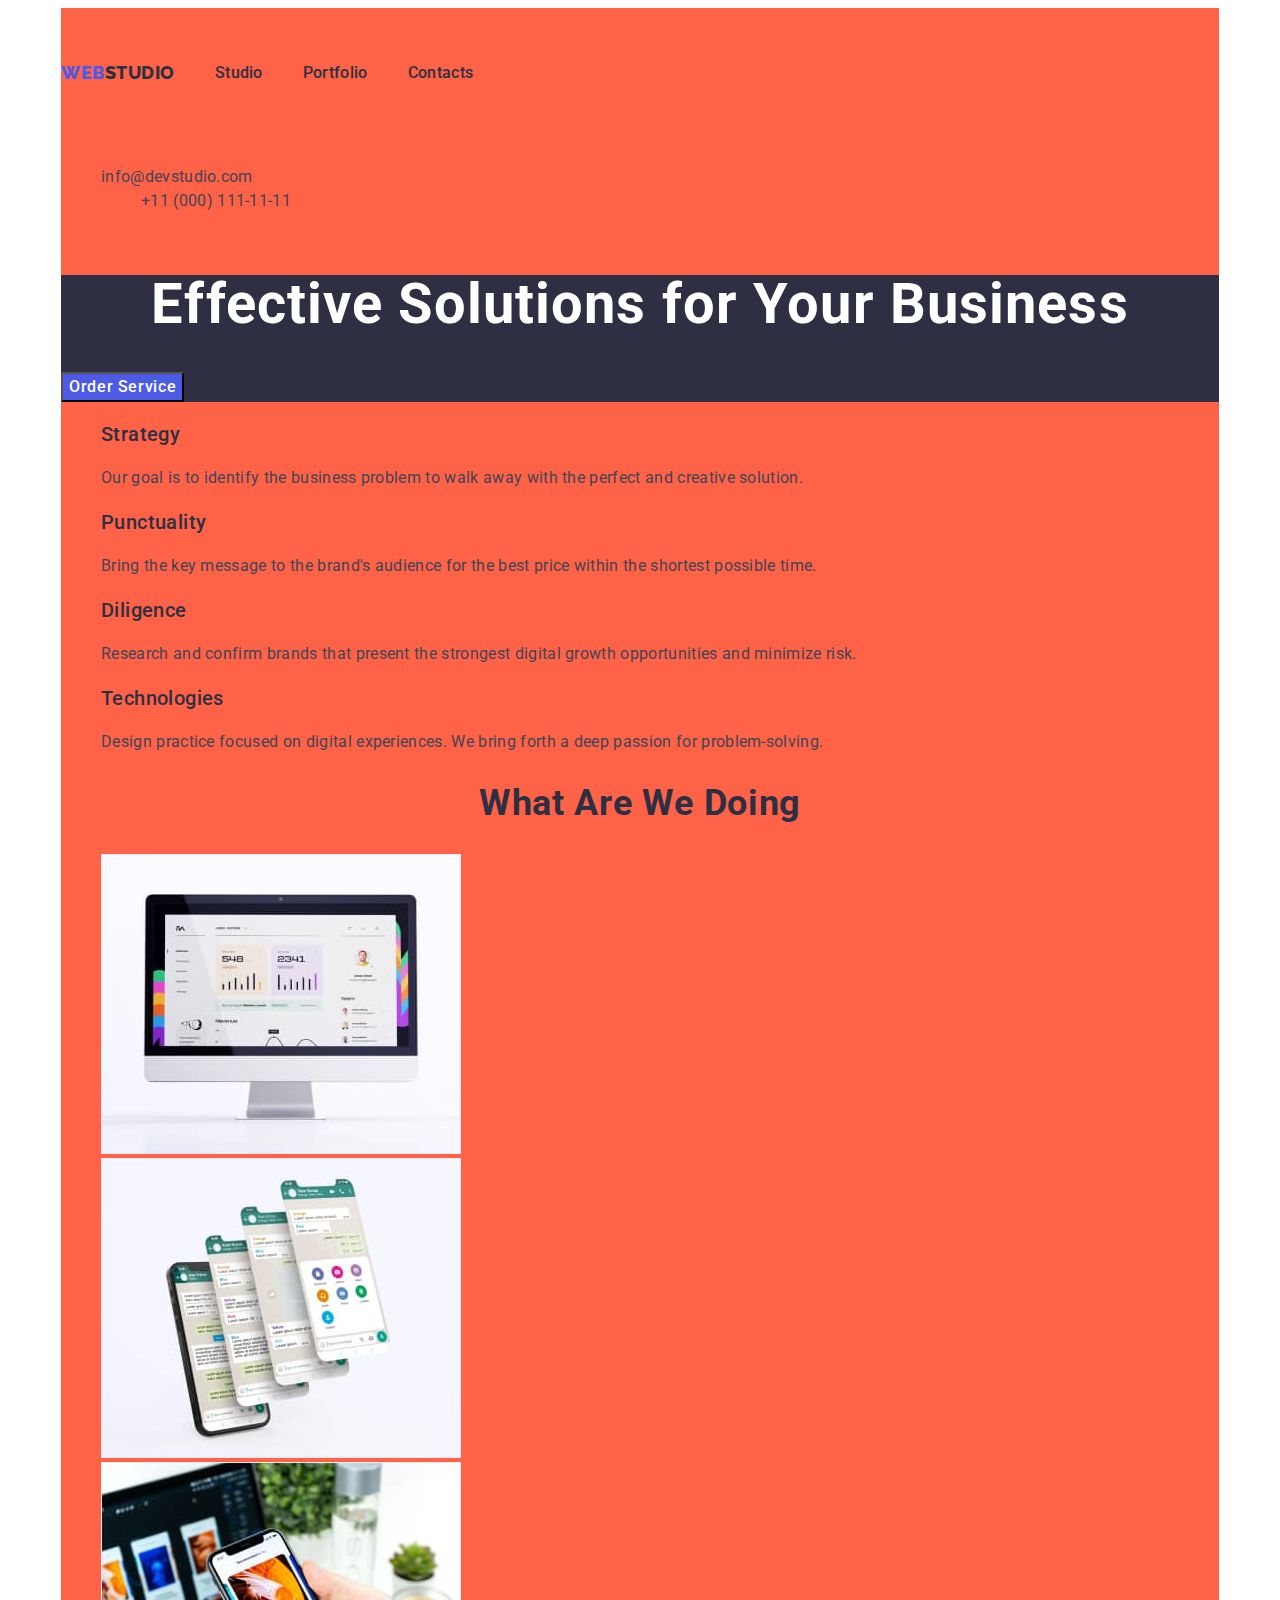
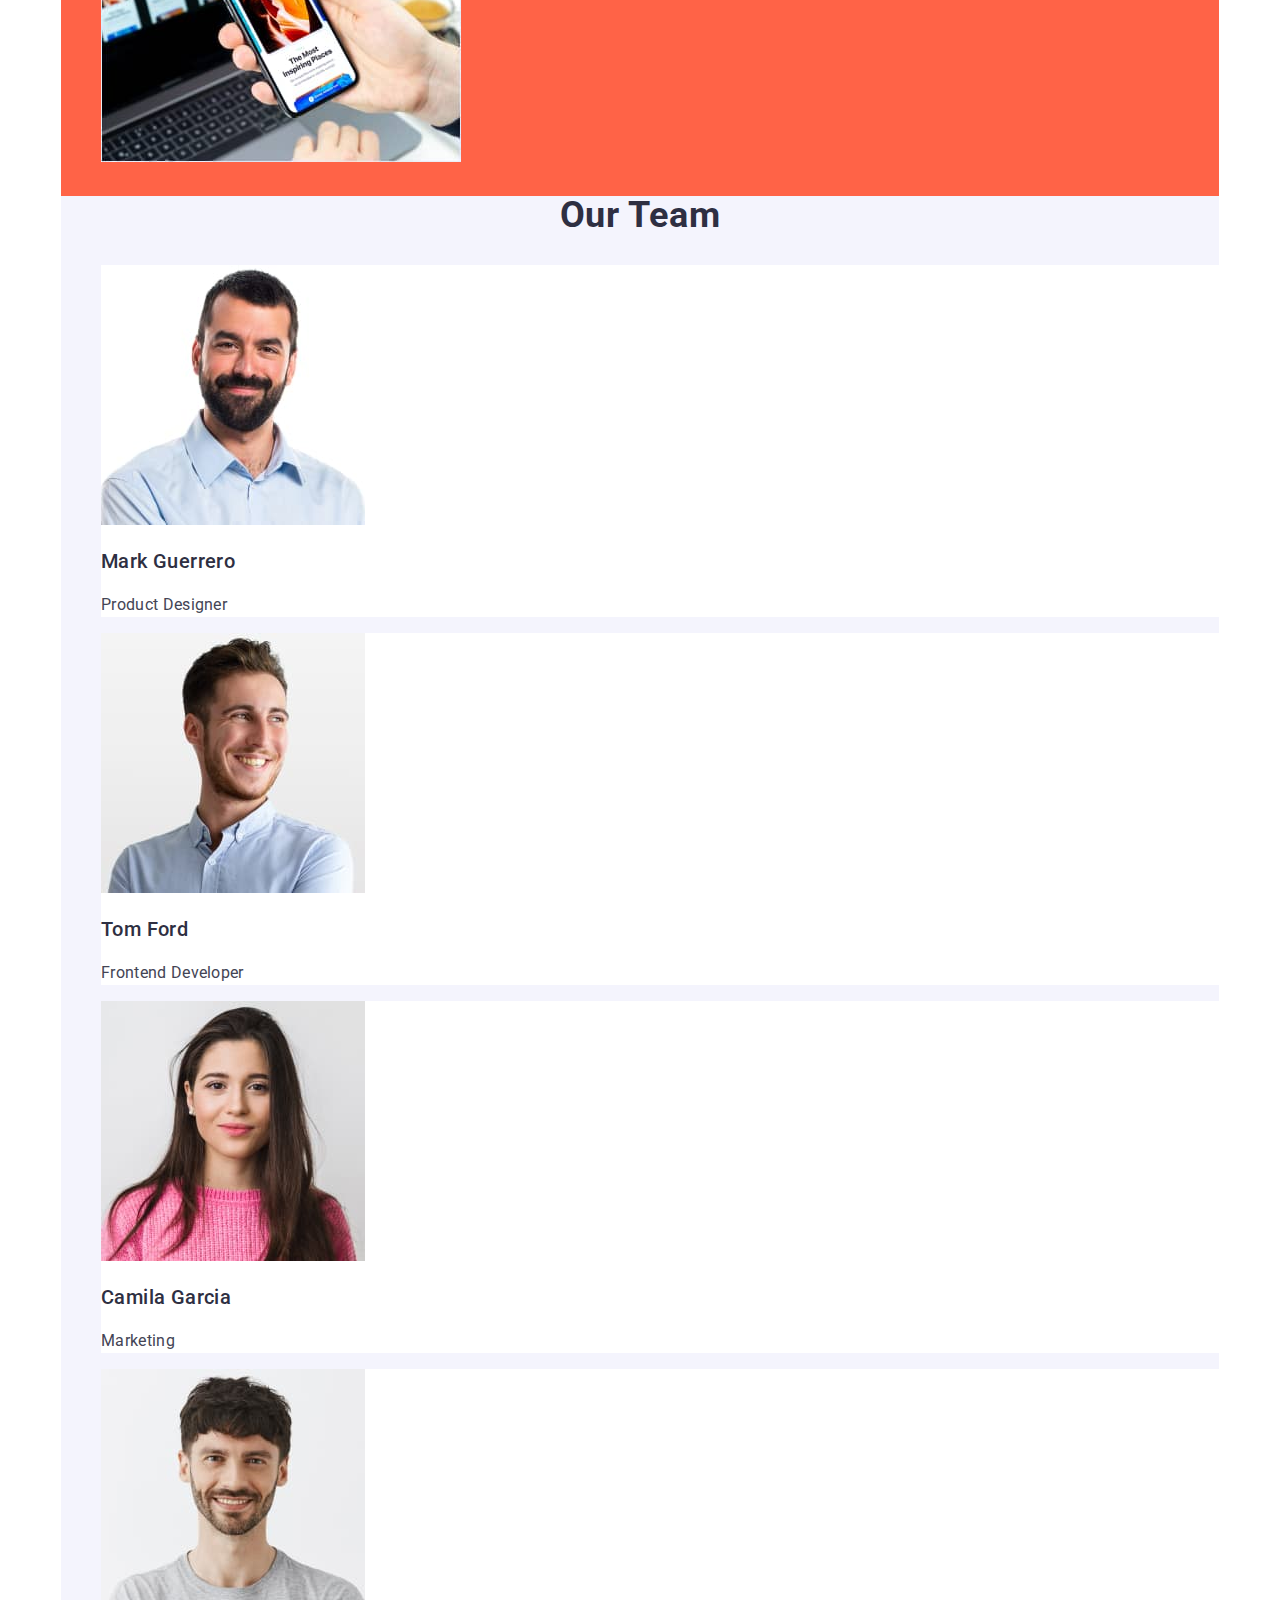
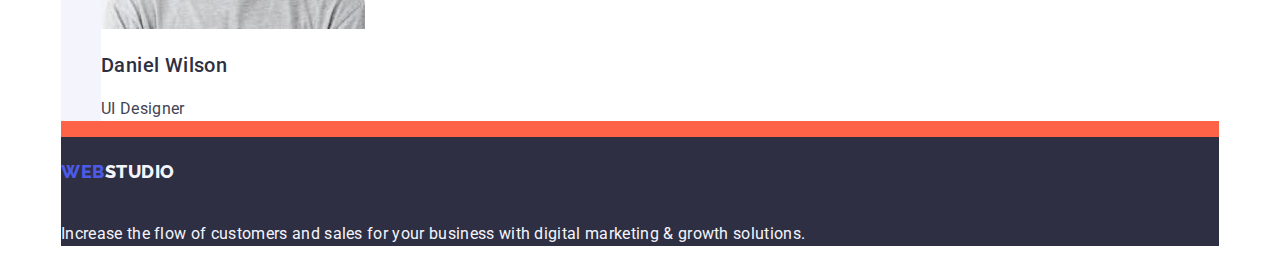
==== index.html @ c2aa4e94 "up" ====
<!DOCTYPE html>
<html lang="en">
  <head>
    <meta charset="UTF-8" />
    <meta http-equiv="X-UA-Compatible" content="IE=edge" />
    <meta name="viewport" content="width=device-width, initial-scale=1.0" />
    <link rel="preconnect" href="https://fonts.googleapis.com" />
    <link rel="preconnect" href="https://fonts.gstatic.com" crossorigin />
    <link
      href="https://fonts.googleapis.com/css2?family=Roboto:wght@400;500;700&family=Raleway:wght@800&display=swap"
      rel="stylesheet"
    />
    <link
      rel="stylesheet"
      href="node_modules/modern-normalize/modern-normalize.css"
    />
    <link rel="stylesheet" href="./css/styles.css" />
    <title>Effective Solutions for Your Business</title>
  </head>

  <body>
    <div class="container">
      <header class="header">
        <nav class="main-navi">
          <a class="link logo" href="./index.html"
            >Web<span class="logo-style">Studio</span>
          </a>
          <ul class="site-navi list">
            <li class="item">
              <a class="navi-list link" href="./index.html">Studio</a>
            </li>
            <li class="item">
              <a class="navi-list link" href="./portfolio.html">Portfolio</a>
            </li>
            <li class="item">
              <a class="navi-list link" href="">Contacts</a>
            </li>
          </ul>
        </nav>
        <address class="contacts">
          <ul class="contacts-items list">
            <li class="item">
              <a class="contacts-search link" href="mailto:info@devstudio.com"
                >info@devstudio.com</a
              >
            </li>
            <li class="item">
              <a class="contacts-search link" href="tel:+110001111111"
                >+11 (000) 111-11-11</a
              >
            </li>
          </ul>
        </address>
      </header>
      <main>
        <section class="section-main dark-theme">
          <h1 class="main-title">Effective Solutions for Your Business</h1>
          <button class="button" type="button">Order Service</button>
        </section>
        <section class="subtitle">
          <h2 class="middle-subtitle" hidden>Features</h2>
          <ul class="list">
            <li>
              <h3 class="subtitle-features">Strategy</h3>
              <p class="description">
                Our goal is to identify the business problem to walk away with
                the perfect and creative solution.
              </p>
            </li>
            <li>
              <h3 class="subtitle-features">Punctuality</h3>
              <p class="description">
                Bring the key message to the brand's audience for the best price
                within the shortest possible time.
              </p>
            </li>
            <li>
              <h3 class="subtitle-features">Diligence</h3>
              <p class="description">
                Research and confirm brands that present the strongest digital
                growth opportunities and minimize risk.
              </p>
            </li>
            <li>
              <h3 class="subtitle-features">Technologies</h3>
              <p class="description">
                Design practice focused on digital experiences. We bring forth a
                deep passion for problem-solving.
              </p>
            </li>
          </ul>
        </section>
        <section class="image">
          <h2 class="image-title">What are we doing</h2>
          <ul class="list">
            <li>
              <img
                src="./images/hero/img1.jpg"
                alt="website"
                width="360"
                height="300"
              />
            </li>
            <li>
              <img
                src="./images/hero/img2.jpg"
                alt="website"
                width="360"
                height="300"
              />
            </li>
            <li>
              <img
                src="./images/hero/img3.jpg"
                alt="website"
                width="360"
                height="300"
              />
            </li>
          </ul>
        </section>
        <section class="team-section">
          <h2 class="team-title">Our Team</h2>
          <ul class="list">
            <li class="team-list">
              <img
                src="./images/team/teamcard1.jpg"
                alt="employee photo"
                width="264"
                height="260"
              />
              <h3 class="employee-name">Mark Guerrero</h3>
              <p class="employee-position">Product Designer</p>
            </li>
            <li class="team-list">
              <img
                src="./images/team/teamcard2.jpg"
                alt="employee photo"
                width="264"
                height="260"
              />
              <h3 class="employee-name">Tom Ford</h3>
              <p class="employee-position">Frontend Developer</p>
            </li>
            <li class="team-list">
              <img
                src="./images/team/teamcard3.jpg"
                alt="employee photo"
                width="264"
                height="260"
              />
              <h3 class="employee-name">Camila Garcia</h3>
              <p class="employee-position">Marketing</p>
            </li>
            <li class="team-list">
              <img
                src="./images/team/teamcard4.jpg"
                alt="employee photo"
                width="264"
                height="260"
              />
              <h3 class="employee-name">Daniel Wilson</h3>
              <p class="employee-position">UI Designer</p>
            </li>
          </ul>
        </section>
      </main>
      <footer class="footer dark-theme">
        <a class="link logo" href="./index.html"
          >Web<span class="style-logo">Studio</span>
        </a>
        <p class="conclusion">
          Increase the flow of customers and sales for your business with
          digital marketing & growth solutions.
        </p>
      </footer>
    </div>
  </body>
</html>
---- css/styles.css ----
:root {
  --primary-font: 'Roboto', sans-serif;
  --secondary-font: 'Raleway', sans-serif;
  --primary-background-color: #ffffff;
  --secondary-background-color: #4d5ae5;
  --primary-text-color: #434455;
  --secondary-text-color: #2e2f42;
  --primary-button-color: #4d5ae5;
  --primary-button-background-color: #f4f4fd;
}

body {
  font-family: var(--primary-font);
  background-color: var(--primary-background-color);
  color: var(--primary-text-color);
}

.list {
  list-style: none;
}

.link {
  text-decoration: none;
}

.container {
  width: 1158px;
  margin-left: auto;
  margin-right: auto;
  padding-top: 13px;
  padding-bottom: 0;
  background-color: tomato;
}

.main-navi {
  display: flex;
  align-items: center;
}

.logo {
  display: block;
  padding-top: 24px;
  padding-bottom: 24px;
  font-family: var(--secondary-font);
  color: #4d5ae5;
  font-weight: 800;
  font-size: 18px;
  line-height: 1.17;
  letter-spacing: 0.03em;
  text-transform: uppercase;
}

.logo-style {
  color: #2e2f42;
}

.site-navi {
  display: flex;
}

.site-navi .item + .item {
  margin-left: 40px;
  background-color: tomato;
}

.navi-list {
  display: block;
  padding-top: 24px;
  padding-bottom: 24px;
  color: var(--secondary-text-color);
  font-weight: 500;
  font-size: 16px;
  line-height: 1.5;
  letter-spacing: 0.02em;
}

.navi-list .link:hover,
.navi-list .link:focus {
  color: #404bbf;
}

.contacts {
  font-style: normal;
}

.contacts-items {
  display: block;
  padding-top: 24px;
  padding-bottom: 24px;
}

.contacts-items .item + .item {
  margin-left: 40px;
  background-color: tomato;
}

.contacts-search .link {
  font-weight: 400;
  font-size: 16px;
  line-height: 1.5;
  letter-spacing: 0.02em;
  color: #434455;
}

.contacts-search:hover,
.contacts-search:focus {
  color: #404bbf;
}

.section-main {
  background: #2e2f42;
}

.dark-theme {
  color: #ffffff;
}

.main-title {
  text-align: center;
  font-size: 56px;
  line-height: 1.07;
  letter-spacing: 0.02em;
}

.main-title:hover,
.main-title:focus {
  background-color: #404bbf;
  cursor: pointer;
}

.button {
  font-family: var(--primary-font);
  font-weight: 500;
  font-size: 16px;
  line-height: 1.5;
  letter-spacing: 0.04em;
  color: #ffffff;
  background-color: #4d5ae5;
  cursor: pointer;
}

.button:hover,
.button:focus {
  background-color: #404bbf;
}

.subtitle-features {
  font-weight: 500;
  font-size: 20px;
  line-height: 1.2;
  letter-spacing: 0.02em;
  color: #2e2f42;
}

.description {
  font-size: 16px;
  line-height: 1.5;
  letter-spacing: 0.02em;
  color: #434455;
}

.image-title {
  font-size: 36px;
  line-height: 1.11;
  text-align: center;
  letter-spacing: 0.02em;
  text-transform: capitalize;
  color: var(--secondary-text-color);
}

.team-section {
  background-color: #f4f4fd;
}

.team-title {
  font-size: 36px;
  line-height: 1.11;
  text-align: center;
  letter-spacing: 0.02em;
  text-transform: capitalize;
  color: var(--secondary-text-color);
}

.team-list {
  background-color: #ffffff;
}

.employee-name {
  font-weight: 500;
  font-size: 20px;
  line-height: 1.2;
  letter-spacing: 0.02em;
  color: var(--secondary-text-color);
}

.employee-position {
  font-weight: 400;
  font-size: 16px;
  line-height: 1.5;
  letter-spacing: 0.02em;
  color: var(--primary-text-color);
}

.footer {
  background: #2e2f42;
}

.logo {
  font-family: var(--secondary-font);
  color: #4d5ae5;
  font-weight: 800;
  font-size: 18px;
  line-height: 1.17;
  letter-spacing: 0.03em;
  text-transform: uppercase;
}

.style-logo {
  color: #f4f4fd;
}

.conclusion {
  font-size: 16px;
  line-height: 1.5;
  letter-spacing: 0.02em;
  color: #f4f4fd;
}

:root {
  --primary-font: 'Roboto', sans-serif;
  --secondary-font: 'Raleway', sans-serif;
  --primary-background-color: #ffffff;
  --secondary-background-color: #4d5ae5;
  --primary-text-color: #434455;
  --secondary-text-color: #2e2f42;
  --primary-button-color: #4d5ae5;
  --primary-button-background-color: #f4f4fd;
}

body {
  font-family: var(--primary-font);
  background-color: var(--primary-background-color);
  color: var(--primary-text-color);
}

.list {
  list-style: none;
}

.link {
  text-decoration: none;
}

.logo {
  font-family: var(--secondary-font);
  color: #4d5ae5;
  font-weight: 800;
  font-size: 18px;
  line-height: 1.17;
  letter-spacing: 0.03em;
  text-transform: uppercase;
}

.logo-style {
  color: #2e2f42;
}

.navi-list {
  color: var(--secondary-text-color);
  font-weight: 500;
  font-size: 16px;
  line-height: 1.5;
  letter-spacing: 0.02em;
}

.navi-list:hover,
.navi-list:focus {
  color: #404bbf;
}

.contacts {
  font-style: normal;
}

.contacts-search {
  font-weight: 400;
  font-size: 16px;
  line-height: 1.5;
  letter-spacing: 0.02em;
  color: #434455;
}

.contacts-search:hover,
.contacts-search:focus {
  color: #404bbf;
}

.button-item {
  font-family: var(--primary-font);
  font-weight: 500;
  font-size: 16px;
  line-height: 1.5;
  letter-spacing: 0.04em;
  color: #4d5ae5;
  background-color: #f4f4fd;
  cursor: pointer;
}

.button-item:hover,
.button-item:focus {
  color: #ffffff;
  background-color: #404bbf;
}

.features-title {
  font-weight: 500;
  font-size: 20px;
  line-height: 1.2;
  letter-spacing: 0.02em;
  color: var(--secondary-text-color);
}

.features-subtitle {
  font-size: 16px;
  line-height: 1.5;
  letter-spacing: 0.02em;
  color: var(--primary-text-color);
}

.footer {
  background: #2e2f42;
}

.logo {
  font-family: var(--secondary-font);
  color: #4d5ae5;
  font-weight: 800;
  font-size: 18px;
  line-height: 1.17;
  letter-spacing: 0.03em;
  text-transform: uppercase;
}

.style-logo {
  color: #f4f4fd;
}

.conclusion {
  font-size: 16px;
  line-height: 1.5;
  letter-spacing: 0.02em;
  color: #f4f4fd;
}
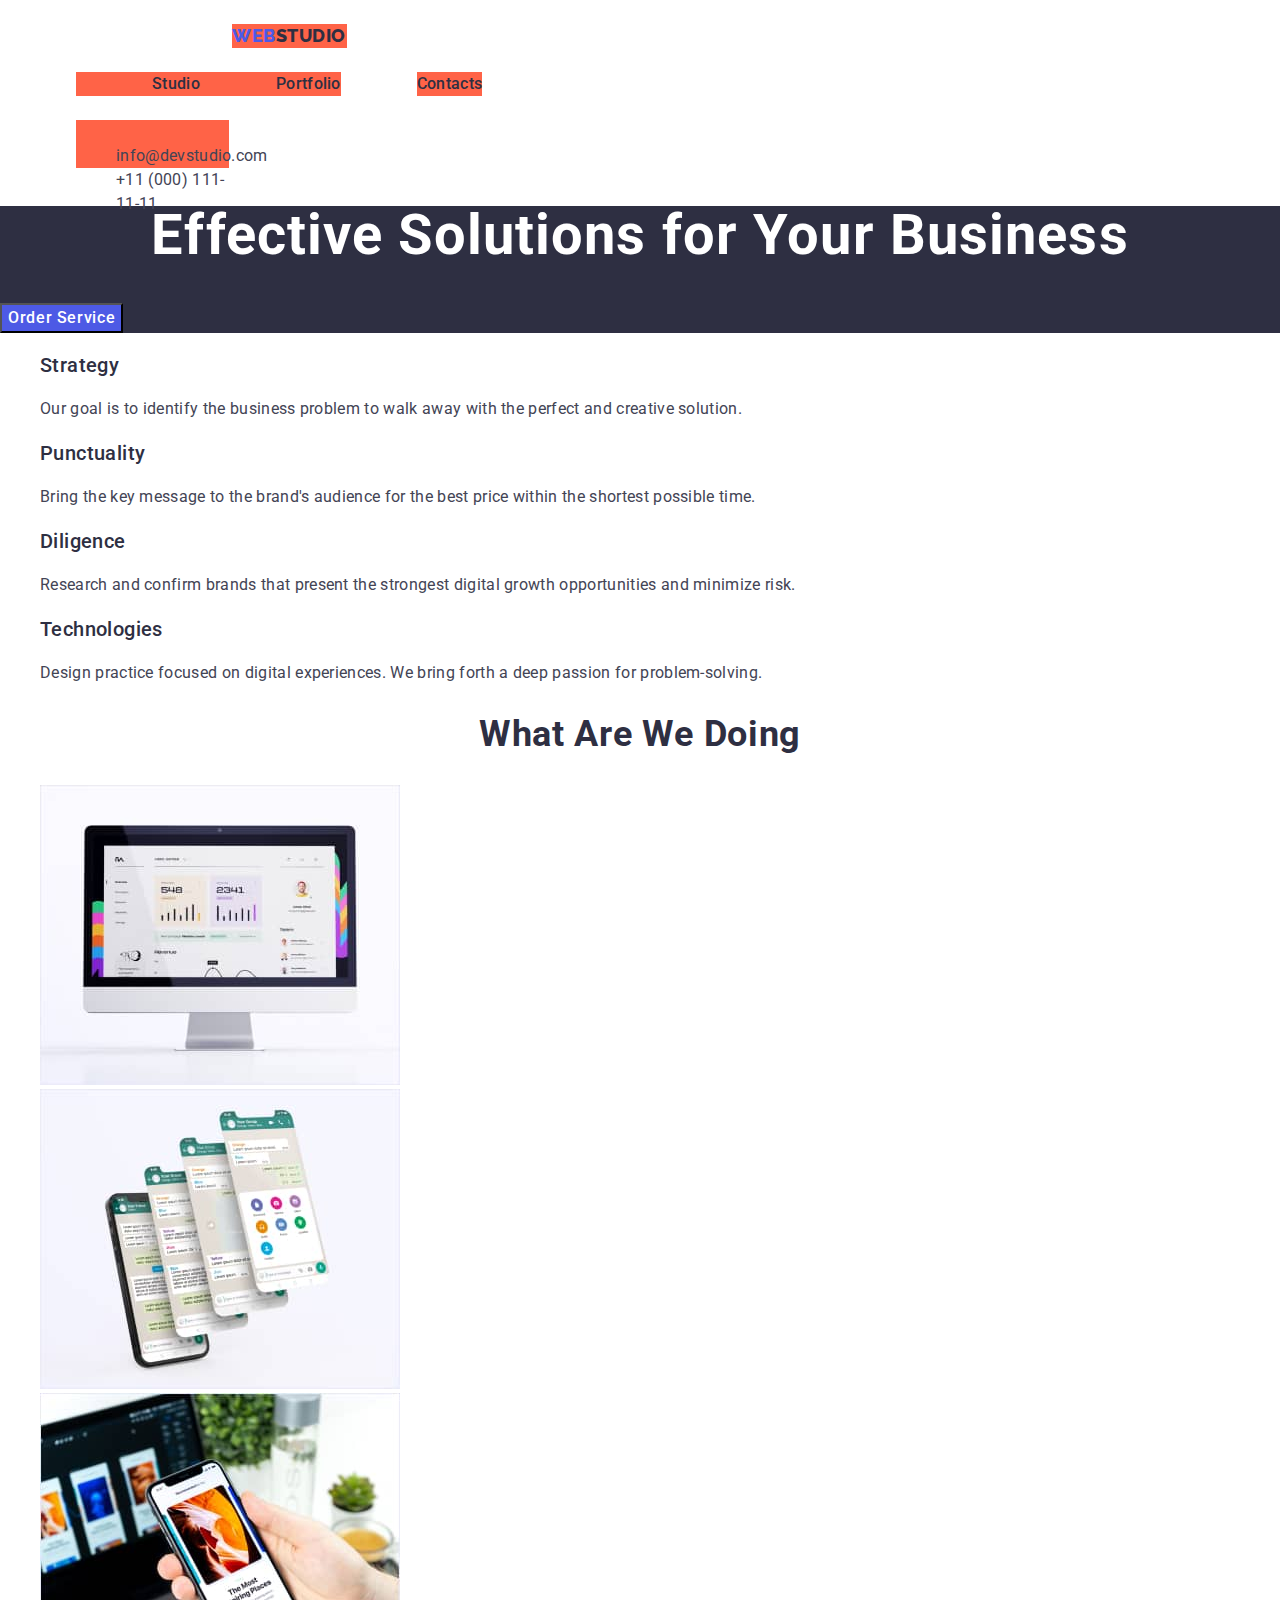
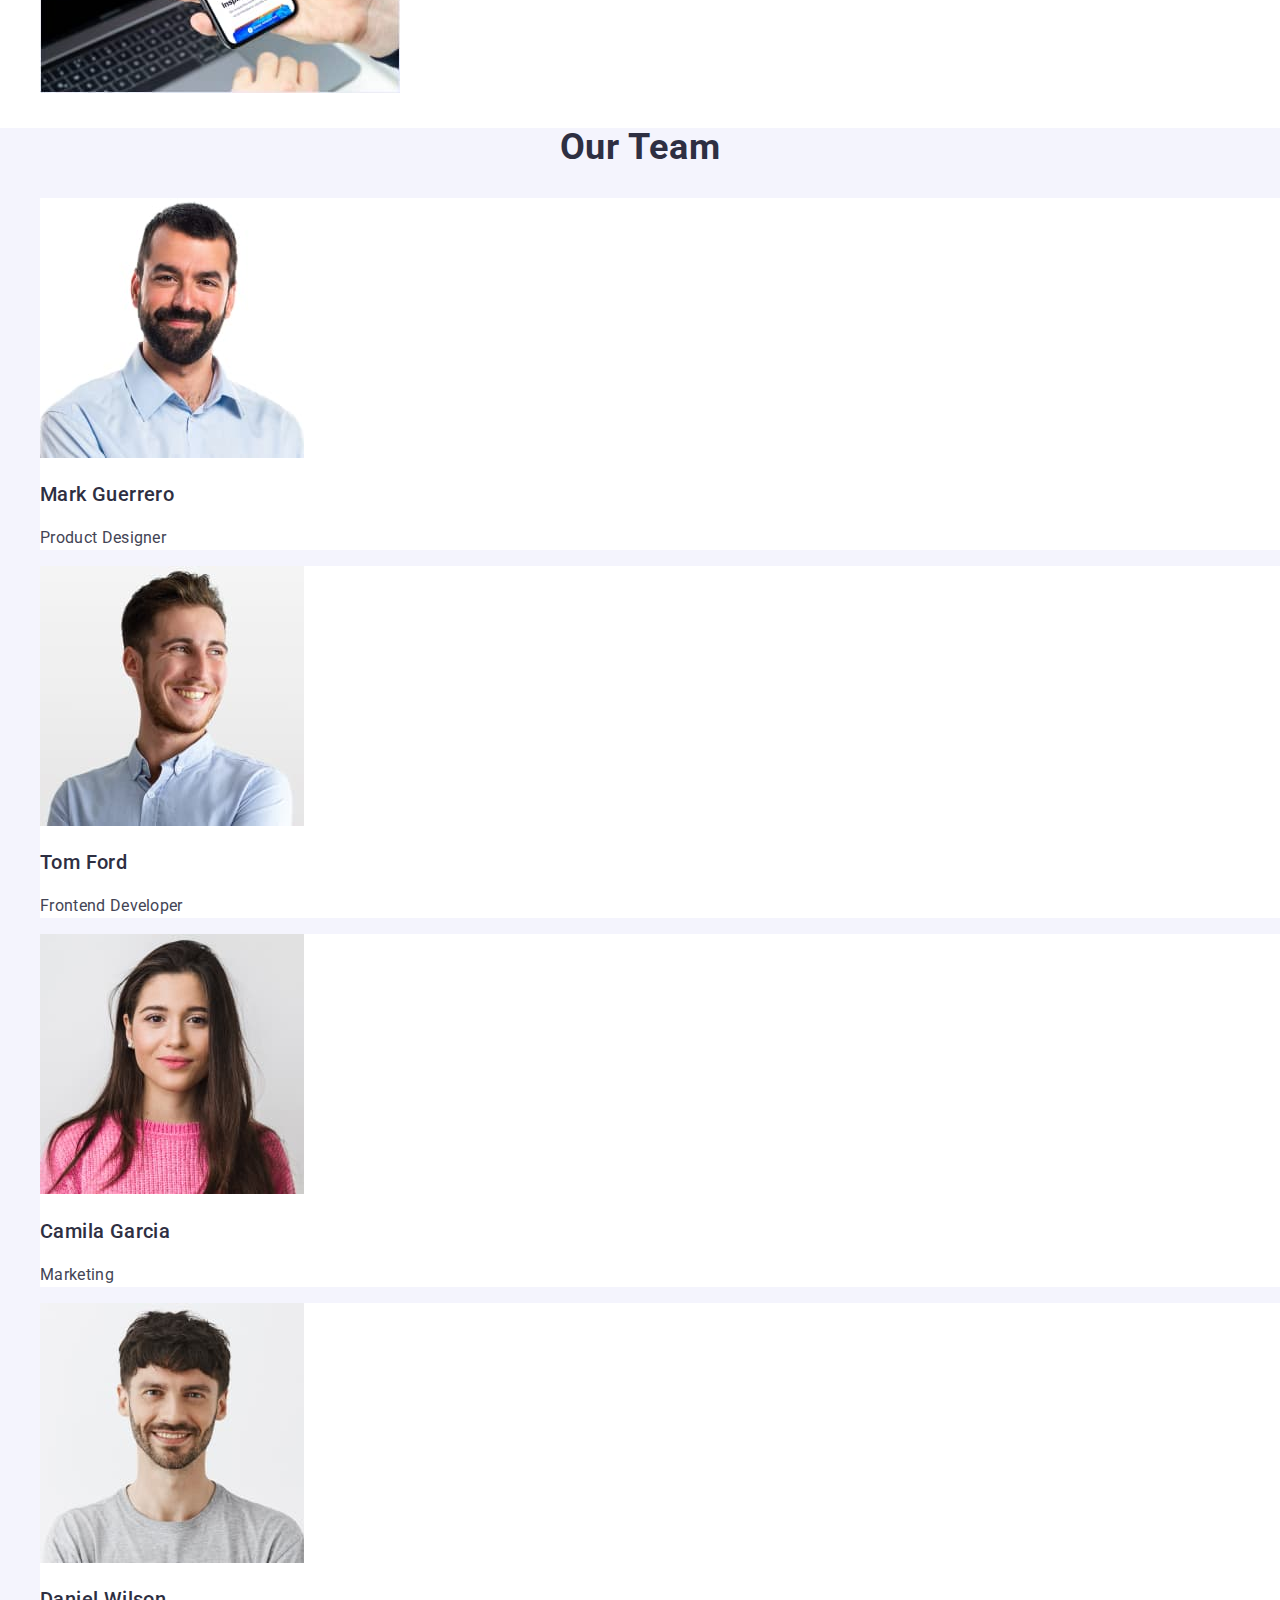
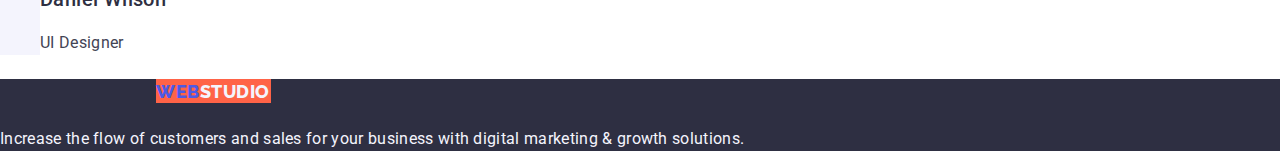
==== commit 57125732: "up" ====
--- a/index.html
+++ b/index.html
@@ -12,34 +12,36 @@
     />
     <link
       rel="stylesheet"
-      href="node_modules/modern-normalize/modern-normalize.css"
+      href="https://cdn.jsdelivr.net/npm/modern-normalize@1.1.0/modern-normalize.min.css"
     />
     <link rel="stylesheet" href="./css/styles.css" />
     <title>Effective Solutions for Your Business</title>
   </head>
 
   <body>
-    <div class="container">
-      <header class="header">
-        <nav class="main-navi">
+    <header class="header">
+      <div class="container header-container">
+        <nav class="navi navi-container">
           <a class="link logo" href="./index.html"
             >Web<span class="logo-style">Studio</span>
           </a>
-          <ul class="site-navi list">
-            <li class="item">
-              <a class="navi-list link" href="./index.html">Studio</a>
+          <ul class="list list-container">
+            <li class="list-item">
+              <a class="navi-list-item link" href="./index.html">Studio</a>
             </li>
-            <li class="item">
-              <a class="navi-list link" href="./portfolio.html">Portfolio</a>
+            <li class="list-item">
+              <a class="navi-list-item link" href="./portfolio.html"
+                >Portfolio</a
+              >
             </li>
-            <li class="item">
-              <a class="navi-list link" href="">Contacts</a>
+            <li class="list-item">
+              <a class="navi-list-item link" href="">Contacts</a>
             </li>
           </ul>
         </nav>
-        <address class="contacts">
+        <address class="contacts contacts-container">
           <ul class="contacts-items list">
-            <li class="item">
+            <li class="list-item">
               <a class="contacts-search link" href="mailto:info@devstudio.com"
                 >info@devstudio.com</a
               >
@@ -51,129 +53,130 @@
             </li>
           </ul>
         </address>
-      </header>
-      <main>
-        <section class="section-main dark-theme">
-          <h1 class="main-title">Effective Solutions for Your Business</h1>
-          <button class="button" type="button">Order Service</button>
-        </section>
-        <section class="subtitle">
-          <h2 class="middle-subtitle" hidden>Features</h2>
-          <ul class="list">
-            <li>
-              <h3 class="subtitle-features">Strategy</h3>
-              <p class="description">
-                Our goal is to identify the business problem to walk away with
-                the perfect and creative solution.
-              </p>
-            </li>
-            <li>
-              <h3 class="subtitle-features">Punctuality</h3>
-              <p class="description">
-                Bring the key message to the brand's audience for the best price
-                within the shortest possible time.
-              </p>
-            </li>
-            <li>
-              <h3 class="subtitle-features">Diligence</h3>
-              <p class="description">
-                Research and confirm brands that present the strongest digital
-                growth opportunities and minimize risk.
-              </p>
-            </li>
-            <li>
-              <h3 class="subtitle-features">Technologies</h3>
-              <p class="description">
-                Design practice focused on digital experiences. We bring forth a
-                deep passion for problem-solving.
-              </p>
-            </li>
-          </ul>
-        </section>
-        <section class="image">
-          <h2 class="image-title">What are we doing</h2>
-          <ul class="list">
-            <li>
-              <img
-                src="./images/hero/img1.jpg"
-                alt="website"
-                width="360"
-                height="300"
-              />
-            </li>
-            <li>
-              <img
-                src="./images/hero/img2.jpg"
-                alt="website"
-                width="360"
-                height="300"
-              />
-            </li>
-            <li>
-              <img
-                src="./images/hero/img3.jpg"
-                alt="website"
-                width="360"
-                height="300"
-              />
-            </li>
-          </ul>
-        </section>
-        <section class="team-section">
-          <h2 class="team-title">Our Team</h2>
-          <ul class="list">
-            <li class="team-list">
-              <img
-                src="./images/team/teamcard1.jpg"
-                alt="employee photo"
-                width="264"
-                height="260"
-              />
-              <h3 class="employee-name">Mark Guerrero</h3>
-              <p class="employee-position">Product Designer</p>
-            </li>
-            <li class="team-list">
-              <img
-                src="./images/team/teamcard2.jpg"
-                alt="employee photo"
-                width="264"
-                height="260"
-              />
-              <h3 class="employee-name">Tom Ford</h3>
-              <p class="employee-position">Frontend Developer</p>
-            </li>
-            <li class="team-list">
-              <img
-                src="./images/team/teamcard3.jpg"
-                alt="employee photo"
-                width="264"
-                height="260"
-              />
-              <h3 class="employee-name">Camila Garcia</h3>
-              <p class="employee-position">Marketing</p>
-            </li>
-            <li class="team-list">
-              <img
-                src="./images/team/teamcard4.jpg"
-                alt="employee photo"
-                width="264"
-                height="260"
-              />
-              <h3 class="employee-name">Daniel Wilson</h3>
-              <p class="employee-position">UI Designer</p>
-            </li>
-          </ul>
-        </section>
-      </main>
-      <footer class="footer dark-theme">
-        <a class="link logo" href="./index.html"
-          >Web<span class="style-logo">Studio</span>
-        </a>
-        <p class="conclusion">
-          Increase the flow of customers and sales for your business with
-          digital marketing & growth solutions.
-        </p>
-      </footer>
-    </div>
+      </div>
+    </header>
+
+    <main>
+      <section class="section-main dark-theme">
+        <h1 class="main-title">Effective Solutions for Your Business</h1>
+        <button class="button" type="button">Order Service</button>
+      </section>
+      <section class="subtitle">
+        <h2 class="middle-subtitle" hidden>Features</h2>
+        <ul class="list">
+          <li>
+            <h3 class="subtitle-features">Strategy</h3>
+            <p class="description">
+              Our goal is to identify the business problem to walk away with the
+              perfect and creative solution.
+            </p>
+          </li>
+          <li>
+            <h3 class="subtitle-features">Punctuality</h3>
+            <p class="description">
+              Bring the key message to the brand's audience for the best price
+              within the shortest possible time.
+            </p>
+          </li>
+          <li>
+            <h3 class="subtitle-features">Diligence</h3>
+            <p class="description">
+              Research and confirm brands that present the strongest digital
+              growth opportunities and minimize risk.
+            </p>
+          </li>
+          <li>
+            <h3 class="subtitle-features">Technologies</h3>
+            <p class="description">
+              Design practice focused on digital experiences. We bring forth a
+              deep passion for problem-solving.
+            </p>
+          </li>
+        </ul>
+      </section>
+      <section class="image">
+        <h2 class="image-title">What are we doing</h2>
+        <ul class="list">
+          <li>
+            <img
+              src="./images/hero/img1.jpg"
+              alt="website"
+              width="360"
+              height="300"
+            />
+          </li>
+          <li>
+            <img
+              src="./images/hero/img2.jpg"
+              alt="website"
+              width="360"
+              height="300"
+            />
+          </li>
+          <li>
+            <img
+              src="./images/hero/img3.jpg"
+              alt="website"
+              width="360"
+              height="300"
+            />
+          </li>
+        </ul>
+      </section>
+      <section class="team-section">
+        <h2 class="team-title">Our Team</h2>
+        <ul class="list">
+          <li class="team-list">
+            <img
+              src="./images/team/teamcard1.jpg"
+              alt="employee photo"
+              width="264"
+              height="260"
+            />
+            <h3 class="employee-name">Mark Guerrero</h3>
+            <p class="employee-position">Product Designer</p>
+          </li>
+          <li class="team-list">
+            <img
+              src="./images/team/teamcard2.jpg"
+              alt="employee photo"
+              width="264"
+              height="260"
+            />
+            <h3 class="employee-name">Tom Ford</h3>
+            <p class="employee-position">Frontend Developer</p>
+          </li>
+          <li class="team-list">
+            <img
+              src="./images/team/teamcard3.jpg"
+              alt="employee photo"
+              width="264"
+              height="260"
+            />
+            <h3 class="employee-name">Camila Garcia</h3>
+            <p class="employee-position">Marketing</p>
+          </li>
+          <li class="team-list">
+            <img
+              src="./images/team/teamcard4.jpg"
+              alt="employee photo"
+              width="264"
+              height="260"
+            />
+            <h3 class="employee-name">Daniel Wilson</h3>
+            <p class="employee-position">UI Designer</p>
+          </li>
+        </ul>
+      </section>
+    </main>
+    <footer class="footer dark-theme">
+      <a class="link logo" href="./index.html"
+        >Web<span class="style-logo">Studio</span>
+      </a>
+      <p class="conclusion">
+        Increase the flow of customers and sales for your business with digital
+        marketing & growth solutions.
+      </p>
+    </footer>
   </body>
 </html>
--- a/css/styles.css
+++ b/css/styles.css
@@ -23,50 +23,51 @@
   text-decoration: none;
 }
 
-.container {
+.header-container {
   width: 1158px;
-  margin-left: auto;
-  margin-right: auto;
-  padding-top: 13px;
-  padding-bottom: 0;
+  margin: 0 auto;
+  padding: 0 15px;
+}
+
+.logo {
+  display: flex;
+  flex-direction: row;
+  width: 115px;
+  height: 24px;
+  align-items: center;
+  margin-left: 156px;
+  margin-right: 0px;
+  margin-top: 24px;
+  margin-bottom: 24px;
+  padding: 0px;
+  font-family: var(--secondary-font);
+  color: #4d5ae5;
   background-color: tomato;
-}
-
-.main-navi {
-  display: flex;
-  align-items: center;
-}
-
-.logo {
-  display: block;
-  padding-top: 24px;
-  padding-bottom: 24px;
-  font-family: var(--secondary-font);
-  color: #4d5ae5;
-  font-weight: 800;
-  font-size: 18px;
-  line-height: 1.17;
-  letter-spacing: 0.03em;
-  text-transform: uppercase;
 }
 
 .logo-style {
   color: #2e2f42;
 }
 
-.site-navi {
+.list-container {
   display: flex;
-}
-
-.site-navi .item + .item {
-  margin-left: 40px;
+  flex-direction: row;
+  align-items: flex-start;
+  margin-top: 24px;
+  margin-bottom: 24px;
+  margin-left: 0px;
+  padding: 0px;
+  width: 261px;
+  height: 24px;
   background-color: tomato;
 }
 
-.navi-list {
-  display: block;
-  padding-top: 24px;
-  padding-bottom: 24px;
+.list-container .list-item {
+  margin-left: 76px;
+  background-color: tomato;
+}
+
+.navi-list-item {
   color: var(--secondary-text-color);
   font-weight: 500;
   font-size: 16px;
@@ -84,17 +85,20 @@
 }
 
 .contacts-items {
-  display: block;
+  display: ;
+  width: 153px;
+  height: 24px;
   padding-top: 24px;
   padding-bottom: 24px;
+  background-color: tomato;
 }
 
 .contacts-items .item + .item {
   margin-left: 40px;
-  background-color: tomato;
 }
 
 .contacts-search .link {
+  display: inline-block;
   font-weight: 400;
   font-size: 16px;
   line-height: 1.5;
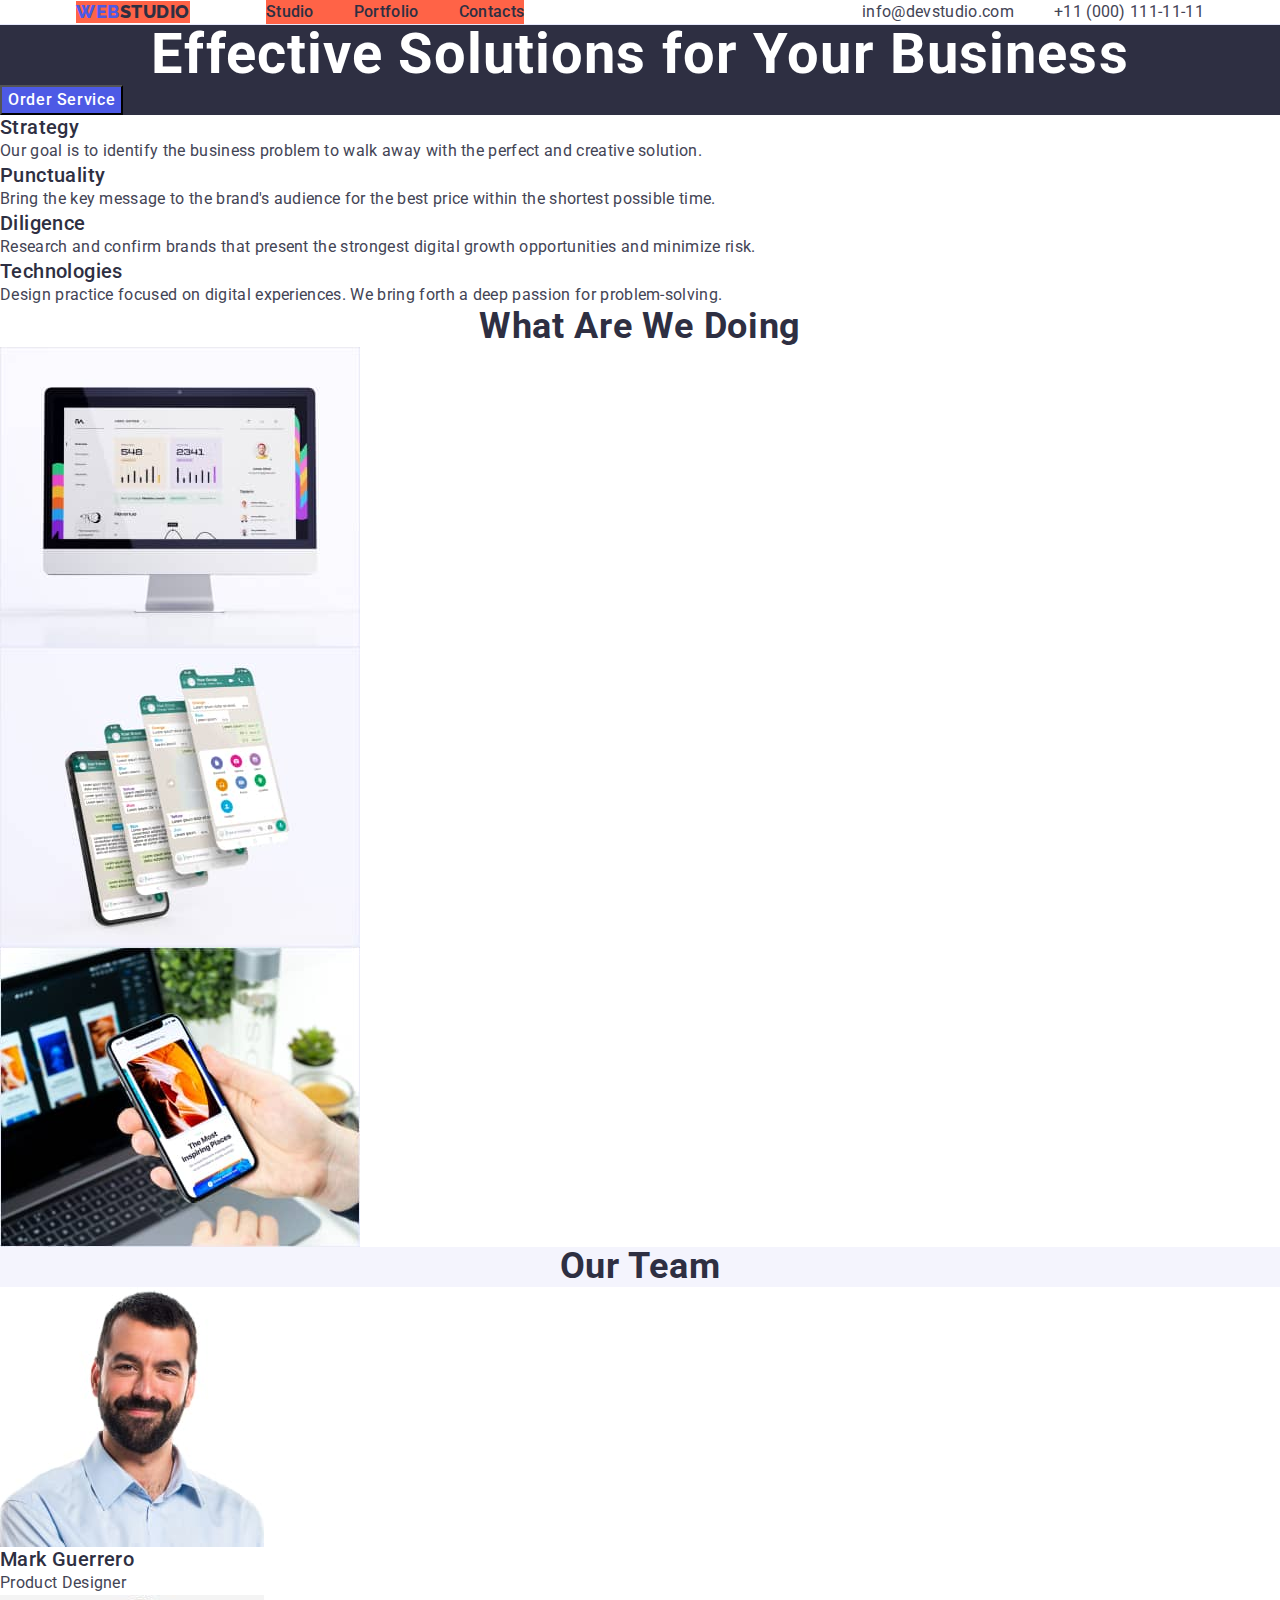
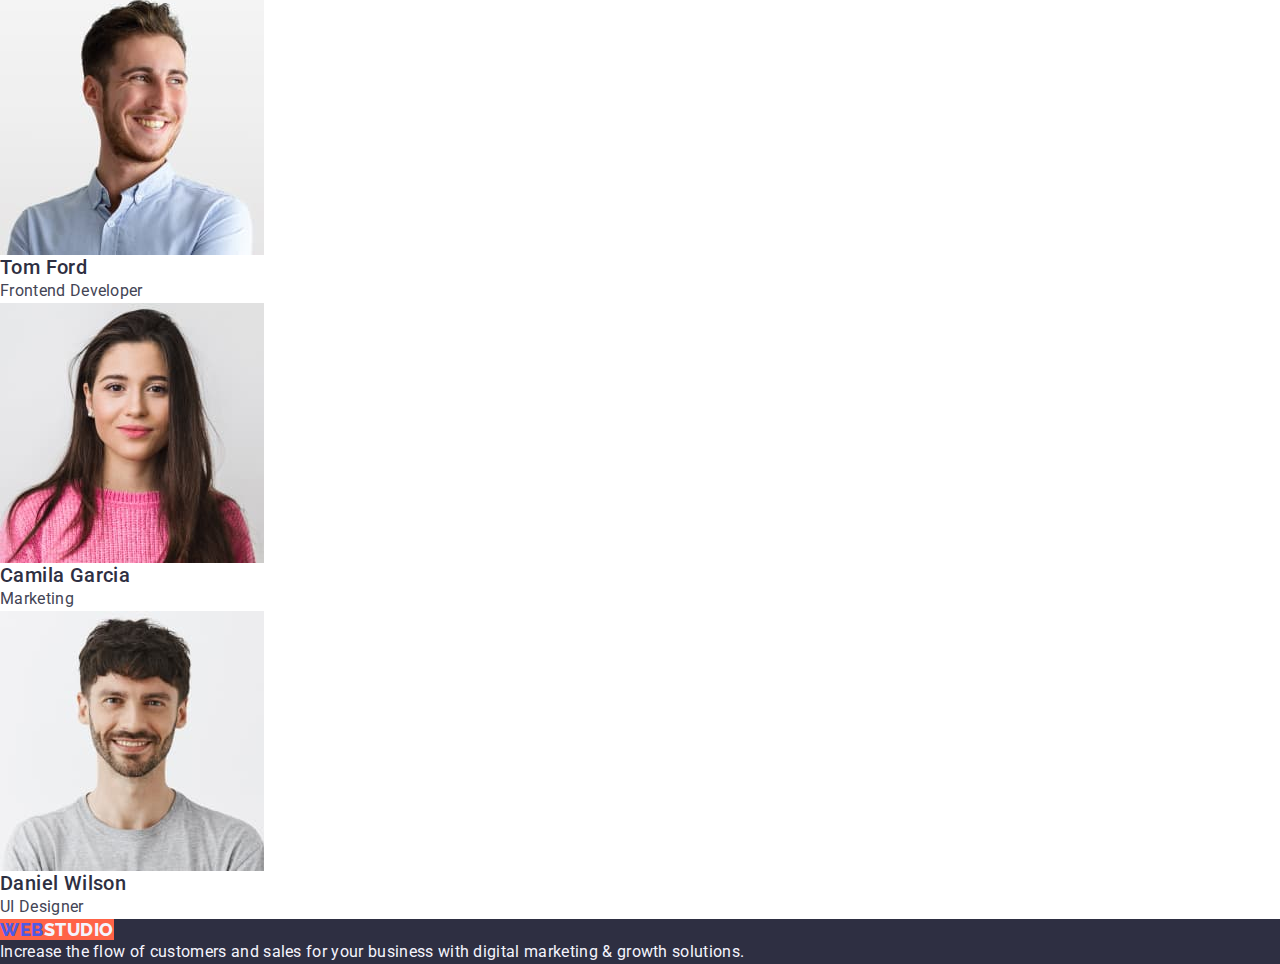
==== commit 7aed559a: "up" ====
--- a/index.html
+++ b/index.html
@@ -22,31 +22,31 @@
     <header class="header">
       <div class="container header-container">
         <nav class="navi navi-container">
-          <a class="link logo" href="./index.html"
-            >Web<span class="logo-style">Studio</span>
+          <a class="link logo link-logo" href="./index.html"
+            >Web<span class="light-theme">Studio</span>
           </a>
           <ul class="list list-container">
-            <li class="list-item">
+            <li class="navi-list">
               <a class="navi-list-item link" href="./index.html">Studio</a>
             </li>
-            <li class="list-item">
+            <li class="navi-list">
               <a class="navi-list-item link" href="./portfolio.html"
                 >Portfolio</a
               >
             </li>
-            <li class="list-item">
+            <li class="navi-list">
               <a class="navi-list-item link" href="">Contacts</a>
             </li>
           </ul>
         </nav>
         <address class="contacts contacts-container">
-          <ul class="contacts-items list">
-            <li class="list-item">
+          <ul class="list list-contacts-container">
+            <li class="contacts-list-item">
               <a class="contacts-search link" href="mailto:info@devstudio.com"
                 >info@devstudio.com</a
               >
             </li>
-            <li class="item">
+            <li class="contacts-list-item">
               <a class="contacts-search link" href="tel:+110001111111"
                 >+11 (000) 111-11-11</a
               >
--- a/css/styles.css
+++ b/css/styles.css
@@ -9,6 +9,24 @@
   --primary-button-background-color: #f4f4fd;
 }
 
+h1,
+h2,
+h3,
+p {
+  margin-top: 0;
+  margin-bottom: 0;
+}
+
+ul {
+  margin-top: 0;
+  margin-bottom: 0;
+  padding-left: 0;
+}
+
+img {
+  display: block;
+}
+
 body {
   font-family: var(--primary-font);
   background-color: var(--primary-background-color);
@@ -23,47 +41,81 @@
   text-decoration: none;
 }
 
+.container {
+  width: 1158px;
+  margin-left: auto;
+  margin-right: auto;
+  padding: 0 15px;
+}
+
+.section {
+  padding-top: 120px;
+  padding-bottom: 120px;
+}
+
+.dark-theme {
+  color: #ffffff;
+}
+
+.light-theme {
+  color: #2e2f42;
+}
+
+.visually-hidden {
+  position: absolute;
+  width: 1px;
+  height: 1px;
+  margin: -1px;
+  border: 0;
+  padding: 0;
+  white-space: nowrap;
+  clip-path: inset(100%);
+  clip: rect(0 0 0 0);
+  overflow: hidden;
+}
+
+.header {
+  border-bottom: 1px solid #e7e9fc;
+}
+
 .header-container {
-  width: 1158px;
-  margin: 0 auto;
-  padding: 0 15px;
-}
-
-.logo {
   display: flex;
-  flex-direction: row;
-  width: 115px;
-  height: 24px;
   align-items: center;
-  margin-left: 156px;
-  margin-right: 0px;
-  margin-top: 24px;
-  margin-bottom: 24px;
-  padding: 0px;
-  font-family: var(--secondary-font);
-  color: #4d5ae5;
-  background-color: tomato;
-}
-
-.logo-style {
-  color: #2e2f42;
+  justify-content: space-between;
+}
+
+.navi-container {
+  display: flex;
+  align-items: center;
+}
+
+.link-logo {
+  margin-right: 76px;
 }
 
 .list-container {
   display: flex;
-  flex-direction: row;
-  align-items: flex-start;
-  margin-top: 24px;
-  margin-bottom: 24px;
-  margin-left: 0px;
-  padding: 0px;
-  width: 261px;
-  height: 24px;
+  align-items: center;
   background-color: tomato;
 }
 
-.list-container .list-item {
-  margin-left: 76px;
+.navi-list:not(:last-child) {
+  margin-right: 40px;
+}
+
+.list-contacts-container {
+  display: flex;
+  align-items: center;
+  margin-left: auto;
+}
+
+.contacts-list-item:not(:last-child) {
+  margin-right: 40px;
+}
+
+.logo {
+  font-family: var(--secondary-font);
+  color: #4d5ae5;
   background-color: tomato;
 }
 
@@ -75,8 +127,8 @@
   letter-spacing: 0.02em;
 }
 
-.navi-list .link:hover,
-.navi-list .link:focus {
+.navi-list-item .link:hover,
+.navi-list-item .link:focus {
   color: #404bbf;
 }
 
@@ -84,21 +136,7 @@
   font-style: normal;
 }
 
-.contacts-items {
-  display: ;
-  width: 153px;
-  height: 24px;
-  padding-top: 24px;
-  padding-bottom: 24px;
-  background-color: tomato;
-}
-
-.contacts-items .item + .item {
-  margin-left: 40px;
-}
-
 .contacts-search .link {
-  display: inline-block;
   font-weight: 400;
   font-size: 16px;
   line-height: 1.5;
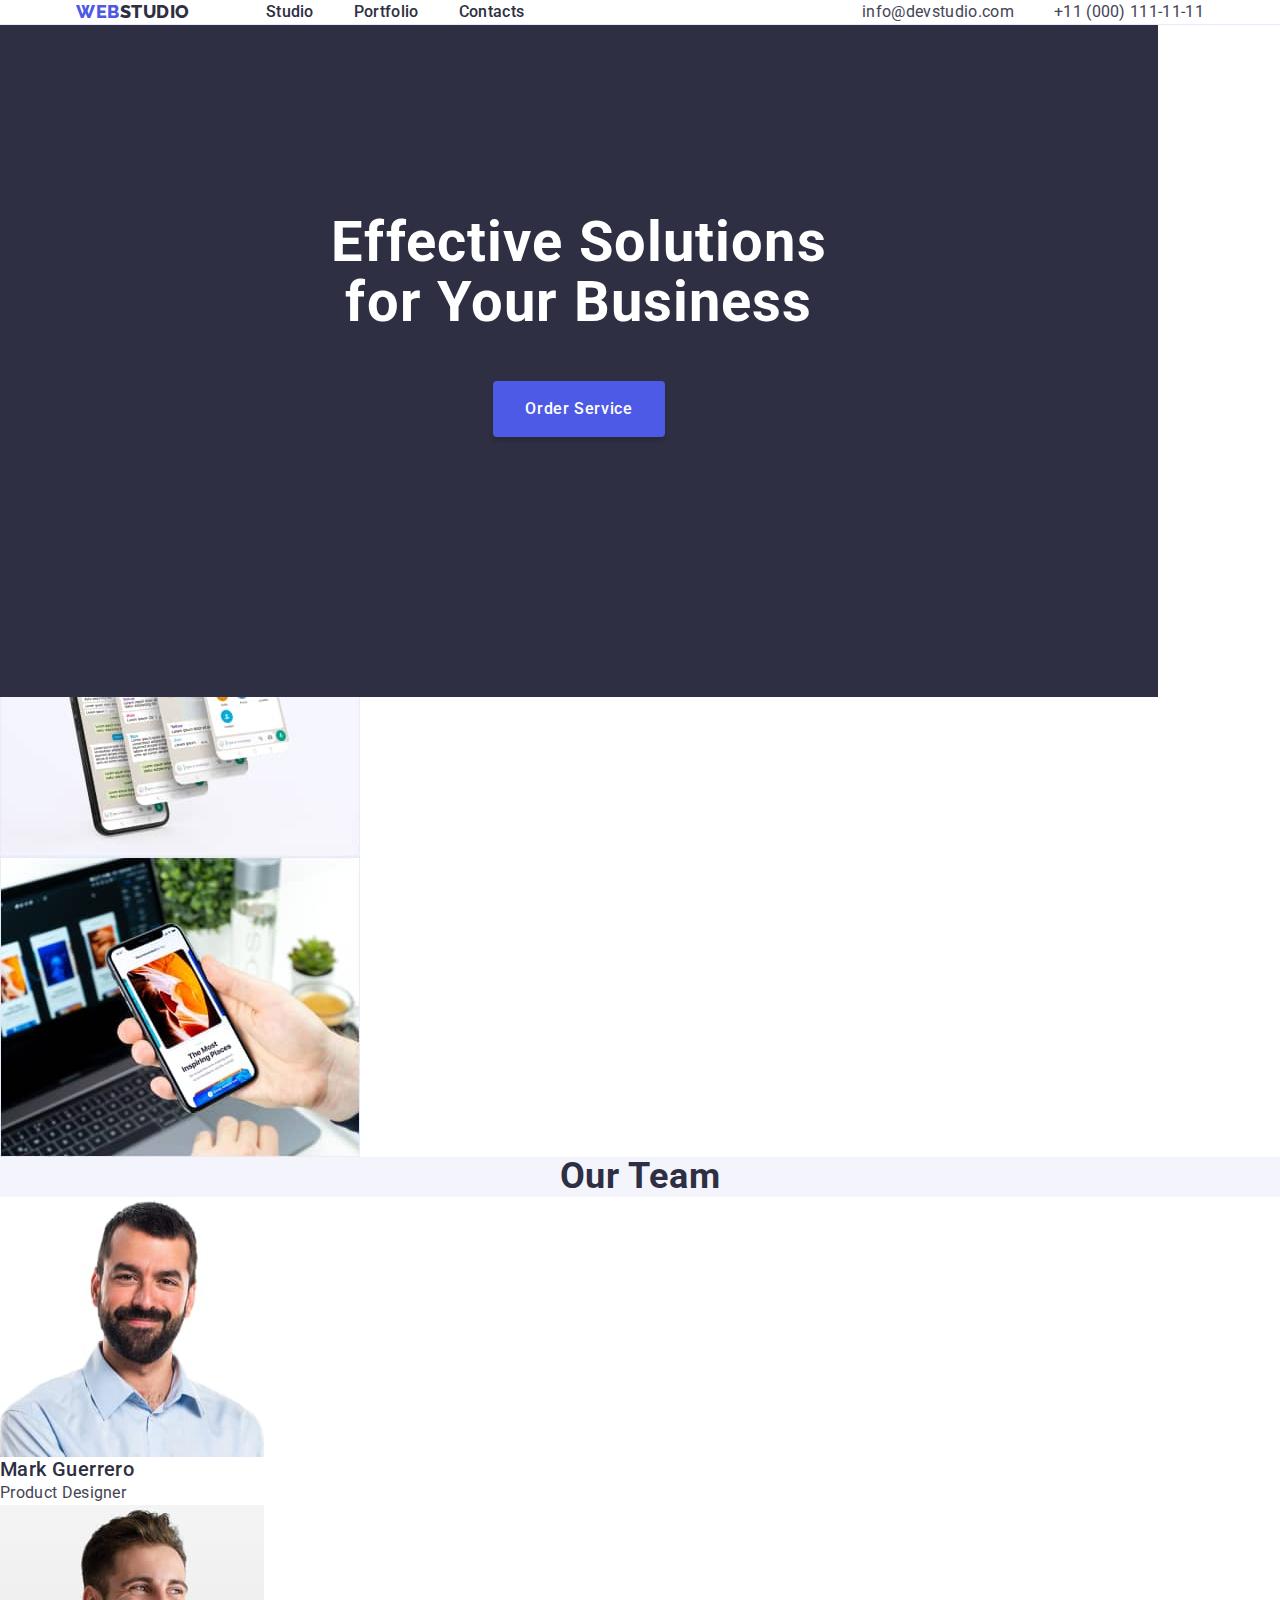
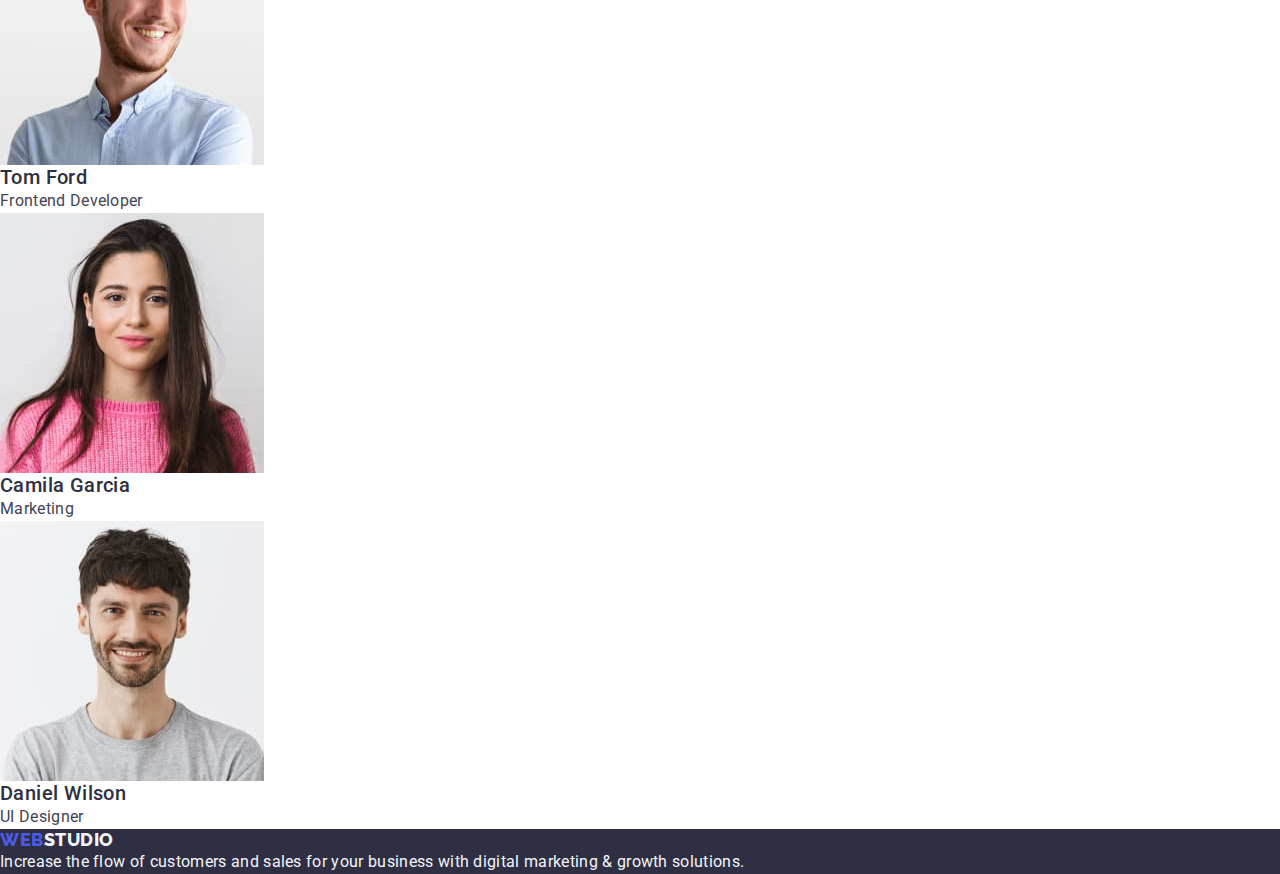
==== commit 0de2f905: "up" ====
--- a/index.html
+++ b/index.html
@@ -57,9 +57,11 @@
     </header>
 
     <main>
-      <section class="section-main dark-theme">
-        <h1 class="main-title">Effective Solutions for Your Business</h1>
-        <button class="button" type="button">Order Service</button>
+      <section class="section-main dark-theme section">
+        <div class="container hero-container">
+          <h1 class="main-title">Effective Solutions for Your Business</h1>
+          <button class="button" type="button">Order Service</button>
+        </div>
       </section>
       <section class="subtitle">
         <h2 class="middle-subtitle" hidden>Features</h2>
--- a/css/styles.css
+++ b/css/styles.css
@@ -96,7 +96,6 @@
 .list-container {
   display: flex;
   align-items: center;
-  background-color: tomato;
 }
 
 .navi-list:not(:last-child) {
@@ -116,10 +115,10 @@
 .logo {
   font-family: var(--secondary-font);
   color: #4d5ae5;
-  background-color: tomato;
 }
 
 .navi-list-item {
+  display: block;
   color: var(--secondary-text-color);
   font-weight: 500;
   font-size: 16px;
@@ -150,18 +149,26 @@
 }
 
 .section-main {
+  position: absolute;
+  align-items: center;
   background: #2e2f42;
-}
-
-.dark-theme {
-  color: #ffffff;
+  padding-top: 188px;
+  padding-bottom: 260px;
+}
+
+.hero-container {
+  text-align: center;
+  margin: 0 auto;
 }
 
 .main-title {
-  text-align: center;
+  font-weight: 700;
   font-size: 56px;
   line-height: 1.07;
   letter-spacing: 0.02em;
+  text-align: center;
+  max-width: 496px;
+  margin: 0 auto 48px auto;
 }
 
 .main-title:hover,
@@ -171,7 +178,15 @@
 }
 
 .button {
-  font-family: var(--primary-font);
+  margin: auto;
+  min-width: 169px;
+  height: 56px;
+  border: none;
+  padding: 16px 32px 16px 32px;
+  text-align: center;
+  box-shadow: 0px 4px 4px rgba(0, 0, 0, 0.15);
+  border-radius: 4px;
+  font-family: inherit;
   font-weight: 500;
   font-size: 16px;
   line-height: 1.5;
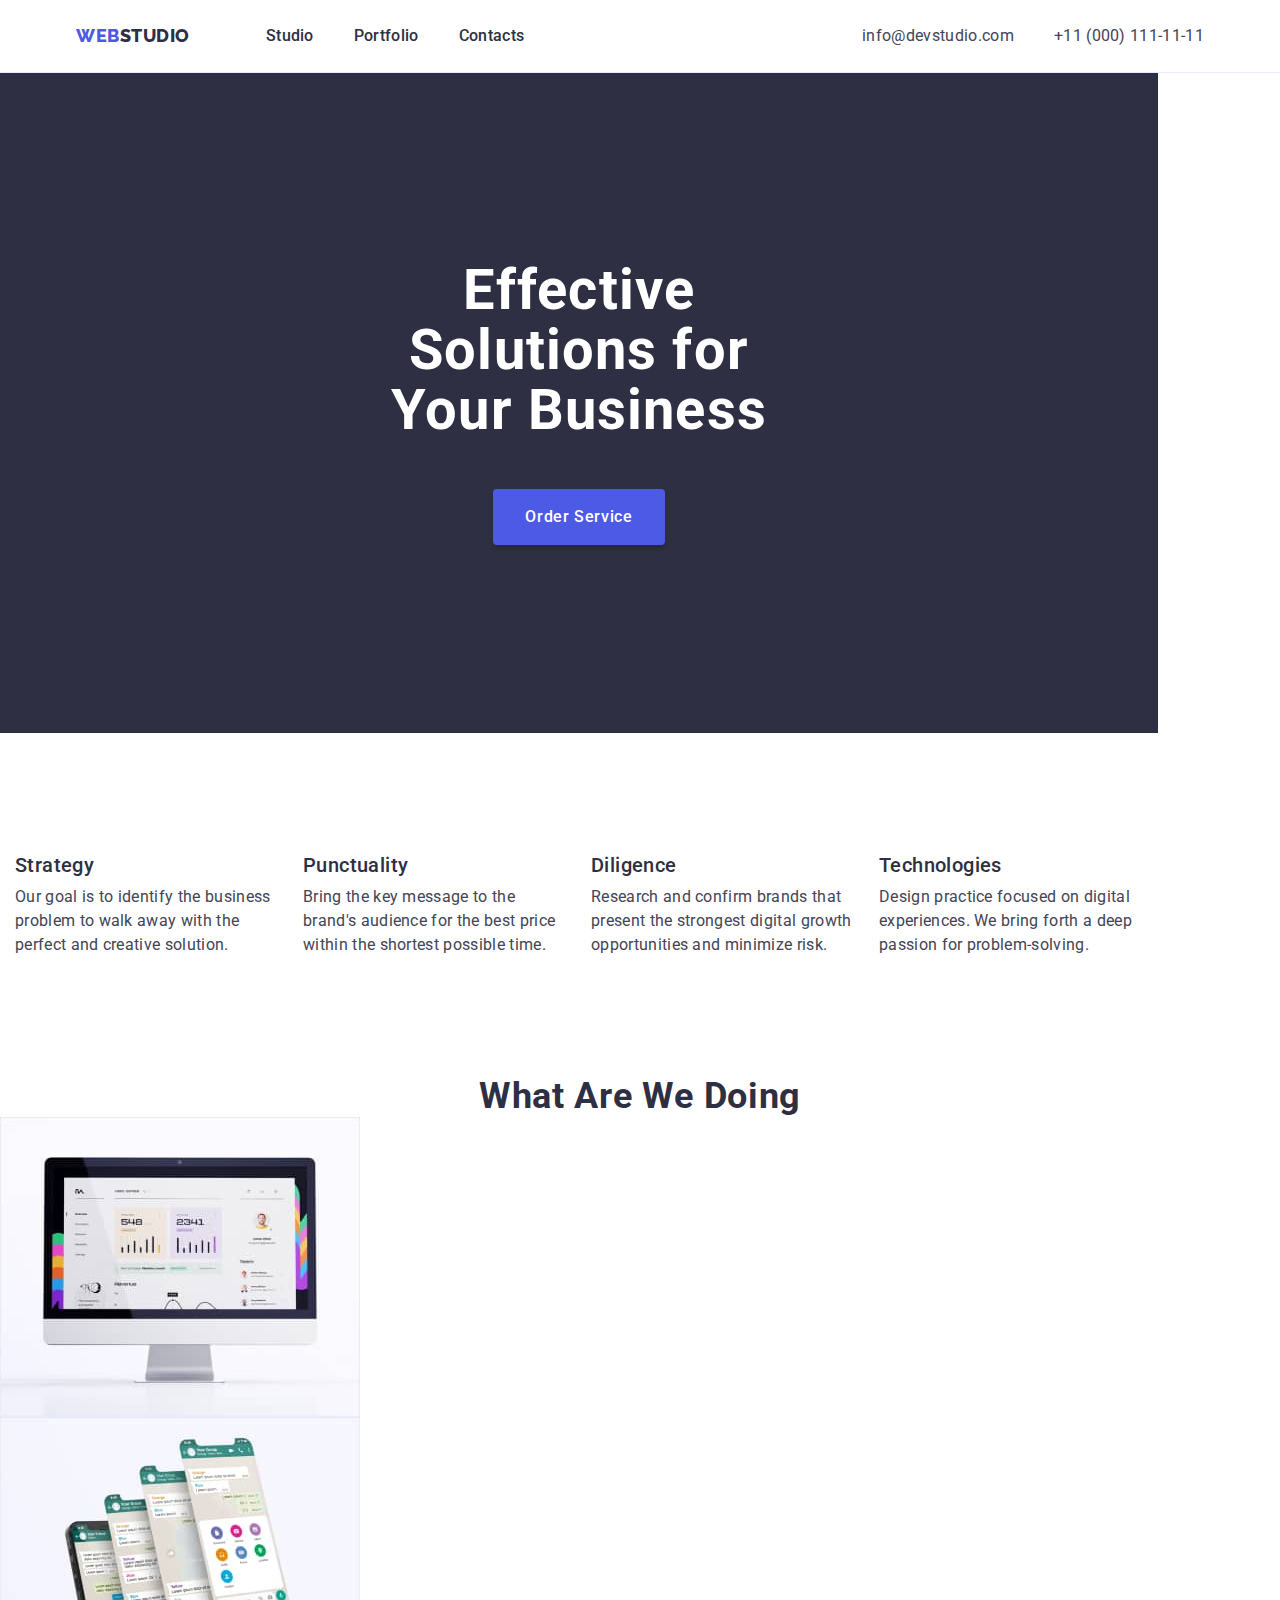
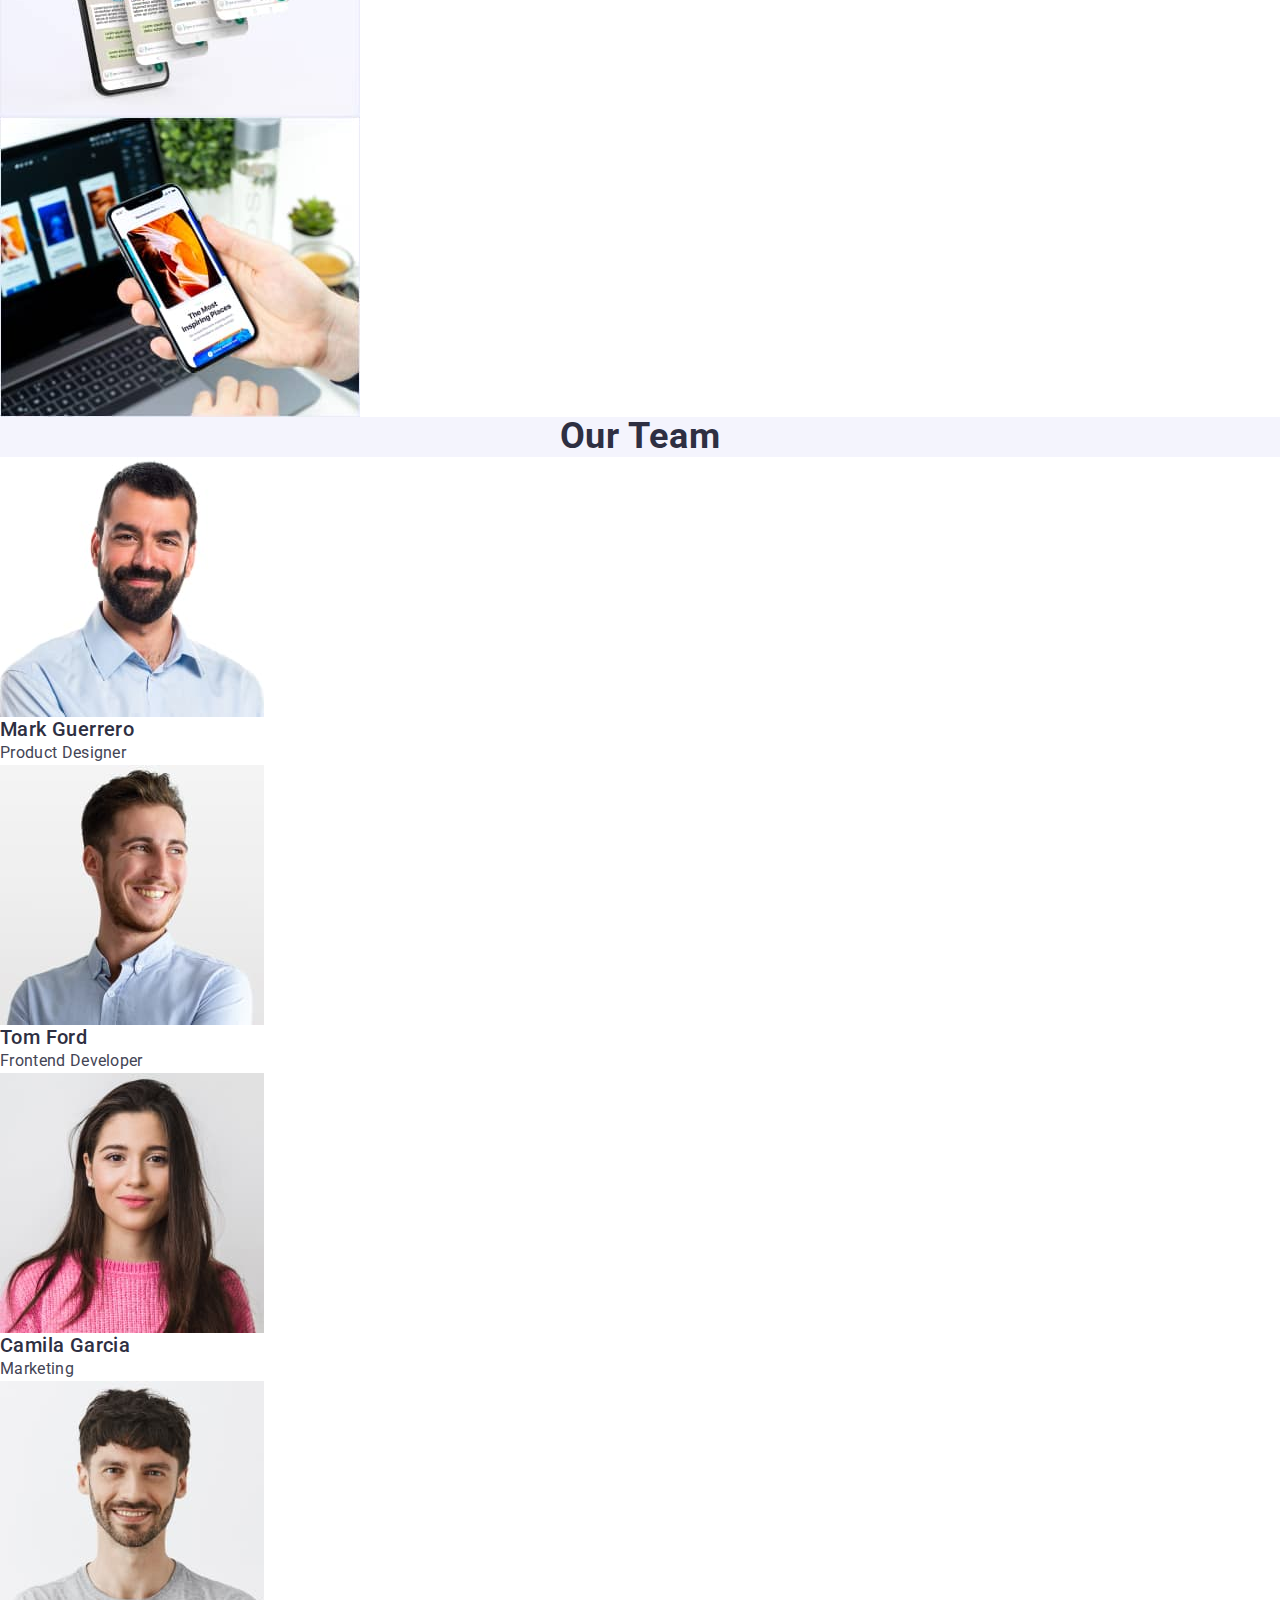
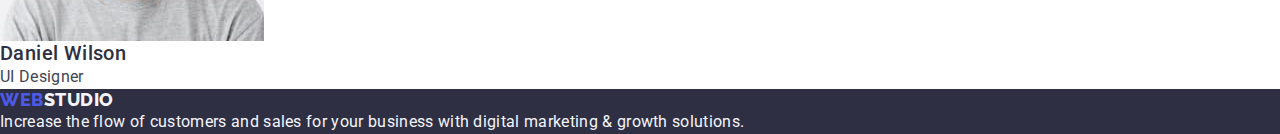
==== commit 67c384f0: "up" ====
--- a/index.html
+++ b/index.html
@@ -59,42 +59,46 @@
     <main>
       <section class="section-main dark-theme section">
         <div class="container hero-container">
-          <h1 class="main-title">Effective Solutions for Your Business</h1>
+          <h1 class="container main-title">
+            Effective Solutions for Your Business
+          </h1>
           <button class="button" type="button">Order Service</button>
         </div>
       </section>
-      <section class="subtitle">
-        <h2 class="middle-subtitle" hidden>Features</h2>
-        <ul class="list">
-          <li>
-            <h3 class="subtitle-features">Strategy</h3>
-            <p class="description">
-              Our goal is to identify the business problem to walk away with the
-              perfect and creative solution.
-            </p>
-          </li>
-          <li>
-            <h3 class="subtitle-features">Punctuality</h3>
-            <p class="description">
-              Bring the key message to the brand's audience for the best price
-              within the shortest possible time.
-            </p>
-          </li>
-          <li>
-            <h3 class="subtitle-features">Diligence</h3>
-            <p class="description">
-              Research and confirm brands that present the strongest digital
-              growth opportunities and minimize risk.
-            </p>
-          </li>
-          <li>
-            <h3 class="subtitle-features">Technologies</h3>
-            <p class="description">
-              Design practice focused on digital experiences. We bring forth a
-              deep passion for problem-solving.
-            </p>
-          </li>
-        </ul>
+      <section class="section section-subtitle">
+        <div class="container">
+          <h2 class="middle-subtitle" hidden>Features</h2>
+          <ul class="list subtitle-container">
+            <li class="subtitle-list">
+              <h3 class="subtitle-features">Strategy</h3>
+              <p class="description">
+                Our goal is to identify the business problem to walk away with
+                the perfect and creative solution.
+              </p>
+            </li>
+            <li class="subtitle-list">
+              <h3 class="subtitle-features">Punctuality</h3>
+              <p class="description">
+                Bring the key message to the brand's audience for the best price
+                within the shortest possible time.
+              </p>
+            </li>
+            <li class="subtitle-list">
+              <h3 class="subtitle-features">Diligence</h3>
+              <p class="description">
+                Research and confirm brands that present the strongest digital
+                growth opportunities and minimize risk.
+              </p>
+            </li>
+            <li class="subtitle-list">
+              <h3 class="subtitle-features">Technologies</h3>
+              <p class="description">
+                Design practice focused on digital experiences. We bring forth a
+                deep passion for problem-solving.
+              </p>
+            </li>
+          </ul>
+        </div>
       </section>
       <section class="image">
         <h2 class="image-title">What are we doing</h2>
--- a/css/styles.css
+++ b/css/styles.css
@@ -82,6 +82,8 @@
   display: flex;
   align-items: center;
   justify-content: space-between;
+  padding-top: 24px;
+  padding-bottom: 24px;
 }
 
 .navi-container {
@@ -149,11 +151,9 @@
 }
 
 .section-main {
-  position: absolute;
-  align-items: center;
   background: #2e2f42;
-  padding-top: 188px;
-  padding-bottom: 260px;
+  width: 1158px;
+  padding: 188px 0;
 }
 
 .hero-container {
@@ -180,7 +180,7 @@
 .button {
   margin: auto;
   min-width: 169px;
-  height: 56px;
+  min-height: 56px;
   border: none;
   padding: 16px 32px 16px 32px;
   text-align: center;
@@ -201,12 +201,27 @@
   background-color: #404bbf;
 }
 
+.section-subtitle {
+  width: 1158px;
+}
+
+.subtitle-container {
+  display: flex;
+  justify-content: space-between;
+  gap: 24px;
+}
+
+.subtitle-list {
+  width: calc(100% - 72px / 4);
+}
+
 .subtitle-features {
   font-weight: 500;
   font-size: 20px;
   line-height: 1.2;
   letter-spacing: 0.02em;
   color: #2e2f42;
+  margin-bottom: 8px;
 }
 
 .description {
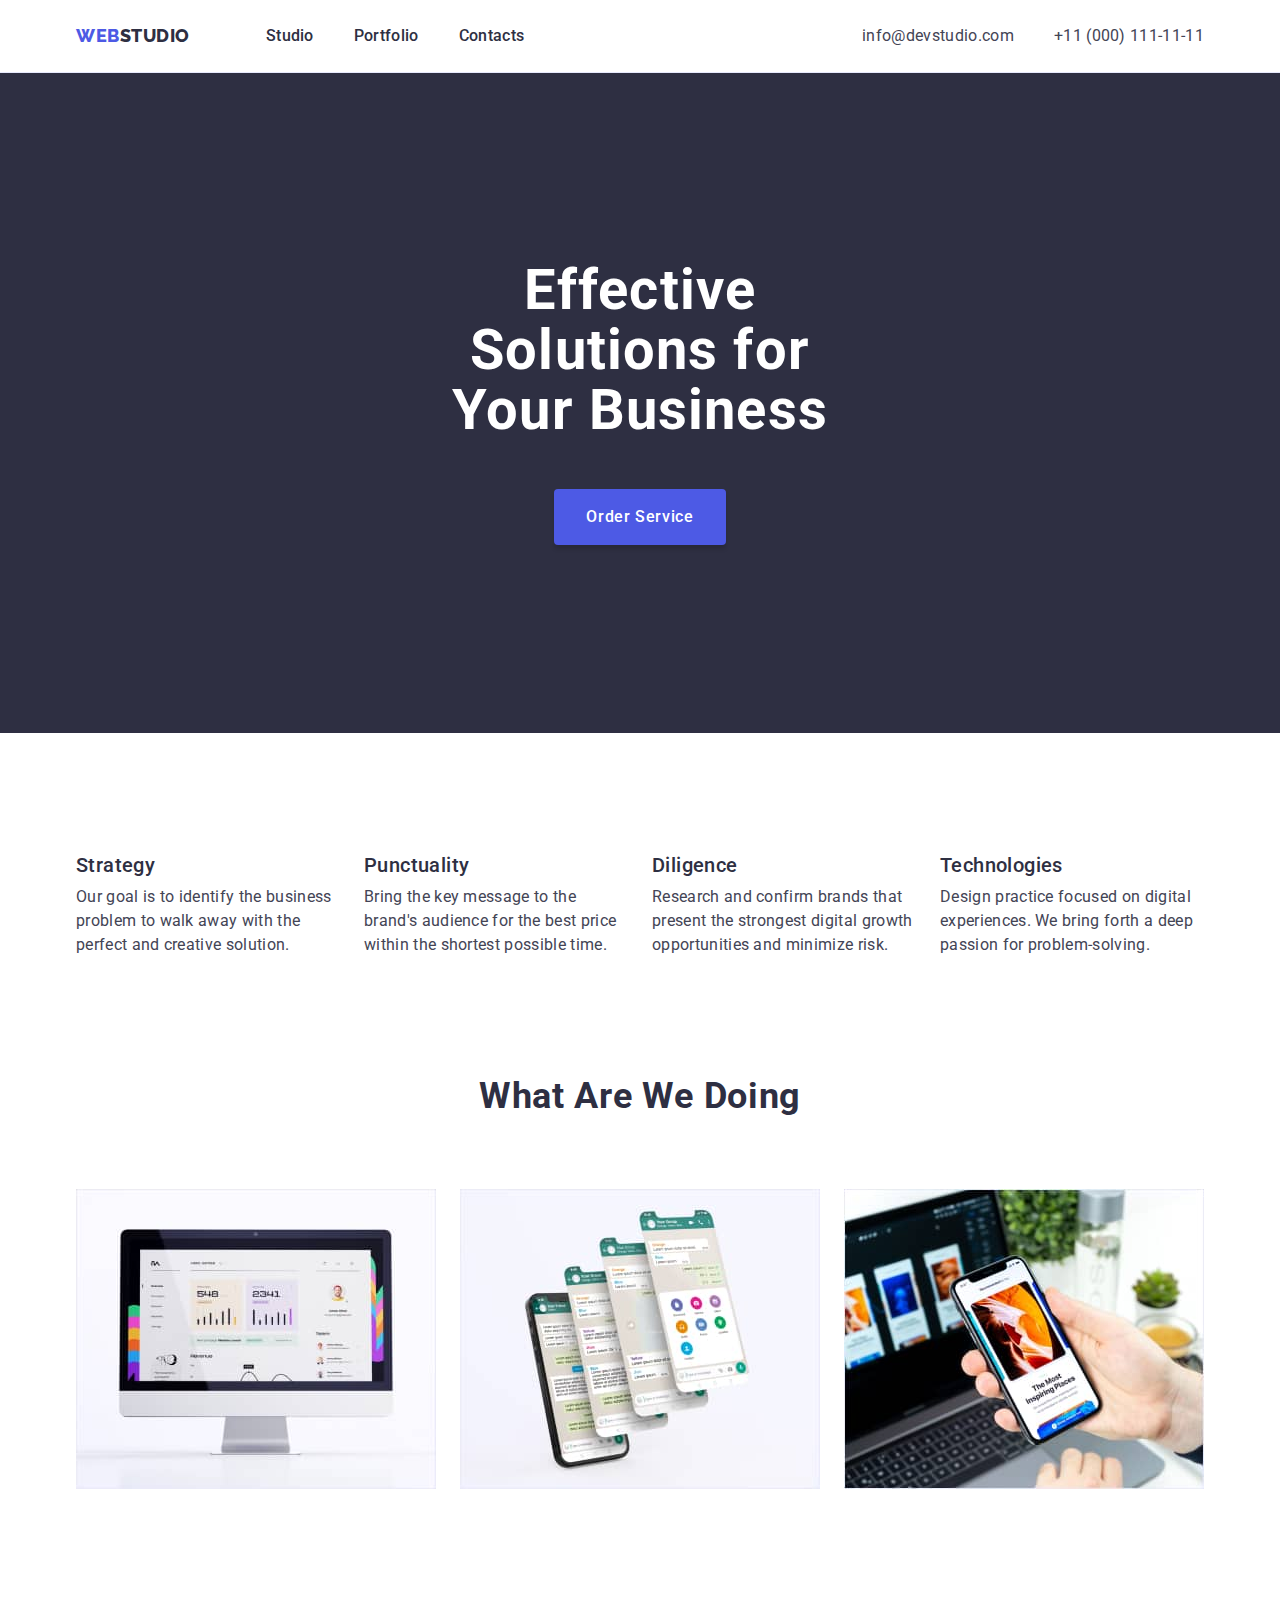
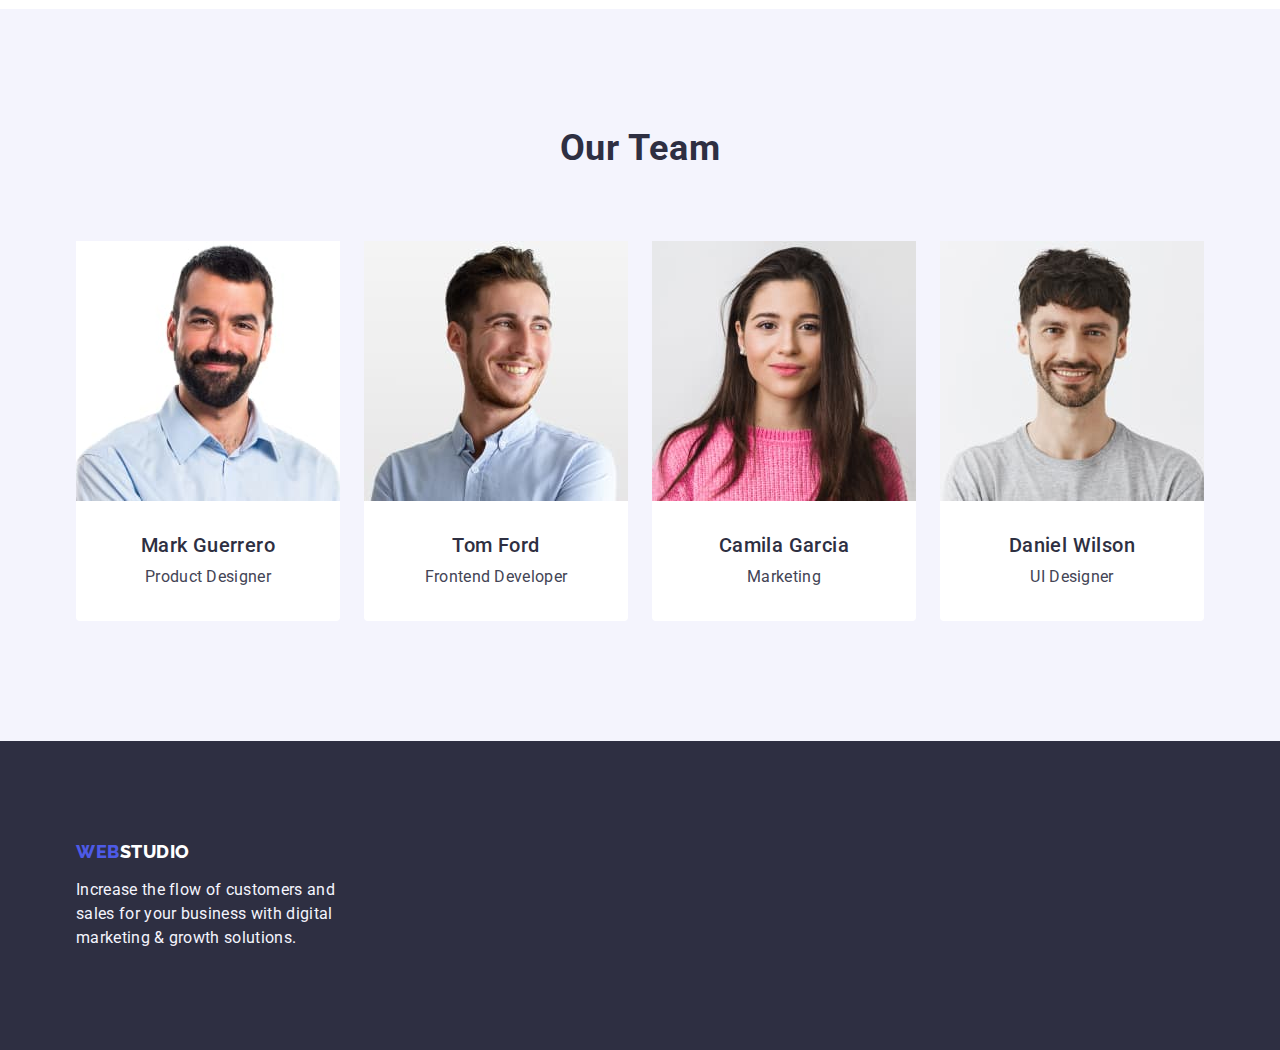
==== commit b7676cd3: "up" ====
--- a/index.html
+++ b/index.html
@@ -100,89 +100,103 @@
           </ul>
         </div>
       </section>
-      <section class="image">
-        <h2 class="image-title">What are we doing</h2>
-        <ul class="list">
-          <li>
-            <img
-              src="./images/hero/img1.jpg"
-              alt="website"
-              width="360"
-              height="300"
-            />
-          </li>
-          <li>
-            <img
-              src="./images/hero/img2.jpg"
-              alt="website"
-              width="360"
-              height="300"
-            />
-          </li>
-          <li>
-            <img
-              src="./images/hero/img3.jpg"
-              alt="website"
-              width="360"
-              height="300"
-            />
-          </li>
-        </ul>
-      </section>
-      <section class="team-section">
-        <h2 class="team-title">Our Team</h2>
-        <ul class="list">
-          <li class="team-list">
-            <img
-              src="./images/team/teamcard1.jpg"
-              alt="employee photo"
-              width="264"
-              height="260"
-            />
-            <h3 class="employee-name">Mark Guerrero</h3>
-            <p class="employee-position">Product Designer</p>
-          </li>
-          <li class="team-list">
-            <img
-              src="./images/team/teamcard2.jpg"
-              alt="employee photo"
-              width="264"
-              height="260"
-            />
-            <h3 class="employee-name">Tom Ford</h3>
-            <p class="employee-position">Frontend Developer</p>
-          </li>
-          <li class="team-list">
-            <img
-              src="./images/team/teamcard3.jpg"
-              alt="employee photo"
-              width="264"
-              height="260"
-            />
-            <h3 class="employee-name">Camila Garcia</h3>
-            <p class="employee-position">Marketing</p>
-          </li>
-          <li class="team-list">
-            <img
-              src="./images/team/teamcard4.jpg"
-              alt="employee photo"
-              width="264"
-              height="260"
-            />
-            <h3 class="employee-name">Daniel Wilson</h3>
-            <p class="employee-position">UI Designer</p>
-          </li>
-        </ul>
+      <section class="section image-section">
+        <div class="container">
+          <h2 class="image-title">What are we doing</h2>
+          <ul class="list list-wrapper">
+            <li class="wrapper-item">
+              <img
+                src="./images/hero/img1.jpg"
+                alt="website"
+                width="360"
+                height="300"
+              />
+            </li>
+            <li class="wrapper-item">
+              <img
+                src="./images/hero/img2.jpg"
+                alt="website"
+                width="360"
+                height="300"
+              />
+            </li>
+            <li class="wrapper-item">
+              <img
+                src="./images/hero/img3.jpg"
+                alt="website"
+                width="360"
+                height="300"
+              />
+            </li>
+          </ul>
+        </div>
+      </section>
+      <section class="section team-section">
+        <div class="container">
+          <h2 class="team-title">Our Team</h2>
+          <ul class="list team-container">
+            <li class="team-list">
+              <img
+                src="./images/team/teamcard1.jpg"
+                alt="employee photo"
+                width="264"
+                height="260"
+              />
+              <div class="team-list-container">
+                <h3 class="employee-name">Mark Guerrero</h3>
+                <p class="employee-position">Product Designer</p>
+              </div>
+            </li>
+            <li class="team-list">
+              <img
+                src="./images/team/teamcard2.jpg"
+                alt="employee photo"
+                width="264"
+                height="260"
+              />
+              <div class="team-list-container">
+                <h3 class="employee-name">Tom Ford</h3>
+                <p class="employee-position">Frontend Developer</p>
+              </div>
+            </li>
+            <li class="team-list">
+              <img
+                src="./images/team/teamcard3.jpg"
+                alt="employee photo"
+                width="264"
+                height="260"
+              />
+              <div class="team-list-container">
+                <h3 class="employee-name">Camila Garcia</h3>
+                <p class="employee-position">Marketing</p>
+              </div>
+            </li>
+            <li class="team-list">
+              <img
+                src="./images/team/teamcard4.jpg"
+                alt="employee photo"
+                width="264"
+                height="260"
+              />
+              <div class="team-list-container">
+                <h3 class="employee-name">Daniel Wilson</h3>
+                <p class="employee-position">UI Designer</p>
+              </div>
+            </li>
+          </ul>
+        </div>
       </section>
     </main>
-    <footer class="footer dark-theme">
-      <a class="link logo" href="./index.html"
-        >Web<span class="style-logo">Studio</span>
-      </a>
-      <p class="conclusion">
-        Increase the flow of customers and sales for your business with digital
-        marketing & growth solutions.
-      </p>
+    <footer class="footer">
+      <div class="container">
+        <a class="link logo logo-style" href="./index.html"
+          >Web<span class="dark-theme">Studio</span>
+        </a>
+        <p class="footer-text">
+          Increase the flow of customers and sales for your business with
+          digital marketing & growth solutions.
+        </p>
+      </div>
     </footer>
   </body>
 </html>
--- a/css/styles.css
+++ b/css/styles.css
@@ -152,7 +152,6 @@
 
 .section-main {
   background: #2e2f42;
-  width: 1158px;
   padding: 188px 0;
 }
 
@@ -201,10 +200,6 @@
   background-color: #404bbf;
 }
 
-.section-subtitle {
-  width: 1158px;
-}
-
 .subtitle-container {
   display: flex;
   justify-content: space-between;
@@ -231,13 +226,29 @@
   color: #434455;
 }
 
+.image-section {
+  padding-top: 0;
+}
+
+.list-wrapper {
+  display: flex;
+  gap: 24px;
+}
+
+.wrapper-item {
+  flex-basis: calc(100% - 48px / 3);
+}
+
 .image-title {
+  font-weight: 700;
   font-size: 36px;
   line-height: 1.11;
   text-align: center;
   letter-spacing: 0.02em;
   text-transform: capitalize;
   color: var(--secondary-text-color);
+  margin-bottom: 72px;
+  text-align: center;
 }
 
 .team-section {
@@ -251,10 +262,24 @@
   letter-spacing: 0.02em;
   text-transform: capitalize;
   color: var(--secondary-text-color);
+  margin-bottom: 72px;
+  text-align: center;
+}
+
+.team-container {
+  display: flex;
+  gap: 24px;
+}
+
+.team-list-container {
+  padding: 32px 16px;
+  text-align: center;
 }
 
 .team-list {
   background-color: #ffffff;
+  flex-basis: calc(100% - 72px / 4);
+  border-radius: 0px 0px 4px 4px;
 }
 
 .employee-name {
@@ -262,6 +287,7 @@
   font-size: 20px;
   line-height: 1.2;
   letter-spacing: 0.02em;
+  margin-bottom: 8px;
   color: var(--secondary-text-color);
 }
 
@@ -277,25 +303,22 @@
   background: #2e2f42;
 }
 
-.logo {
-  font-family: var(--secondary-font);
-  color: #4d5ae5;
-  font-weight: 800;
-  font-size: 18px;
-  line-height: 1.17;
-  letter-spacing: 0.03em;
-  text-transform: uppercase;
-}
-
-.style-logo {
+.footer {
+  padding-top: 100px;
+  padding-bottom: 100px;
+}
+
+.logo-style {
+  display: inline-block;
+  margin-bottom: 16px;
+}
+
+.footer-text {
+  font-size: 16px;
+  line-height: 1.5;
+  letter-spacing: 0.02em;
   color: #f4f4fd;
-}
-
-.conclusion {
-  font-size: 16px;
-  line-height: 1.5;
-  letter-spacing: 0.02em;
-  color: #f4f4fd;
+  width: 264px;
 }
 
 :root {
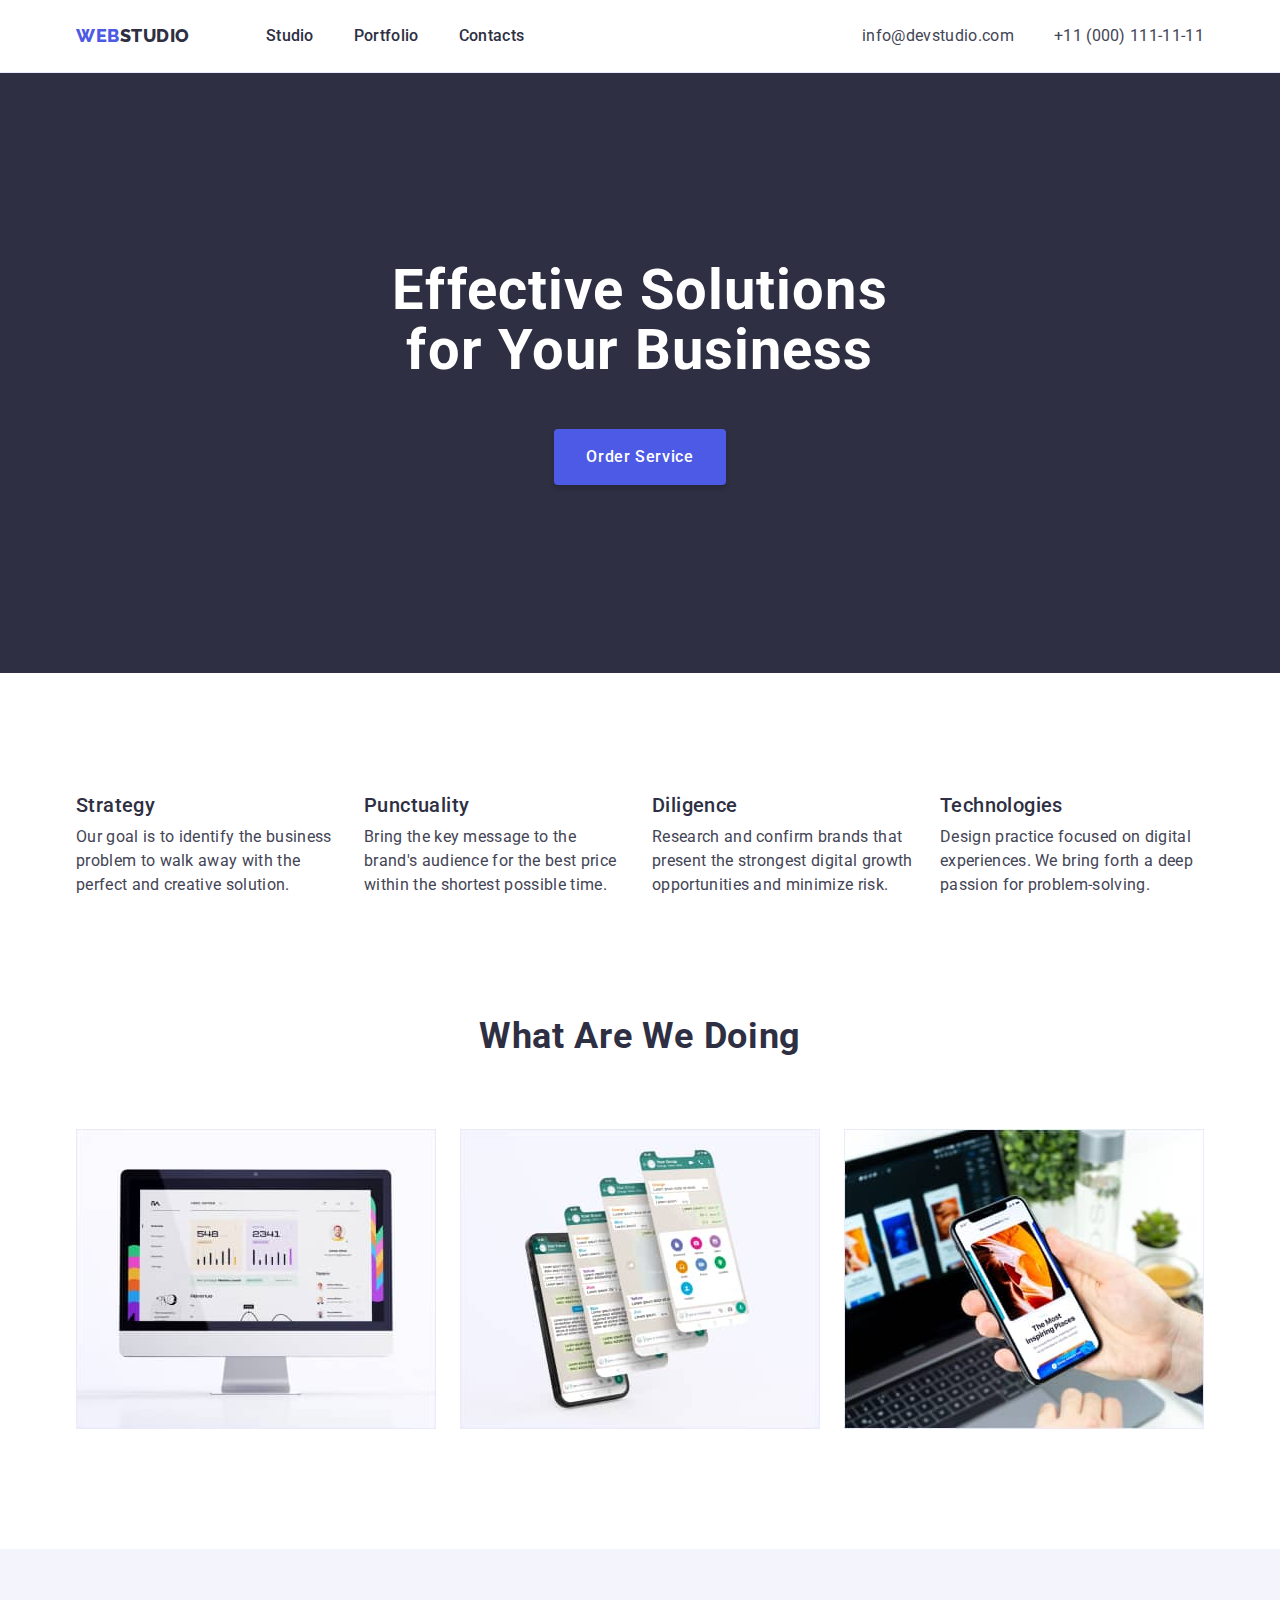
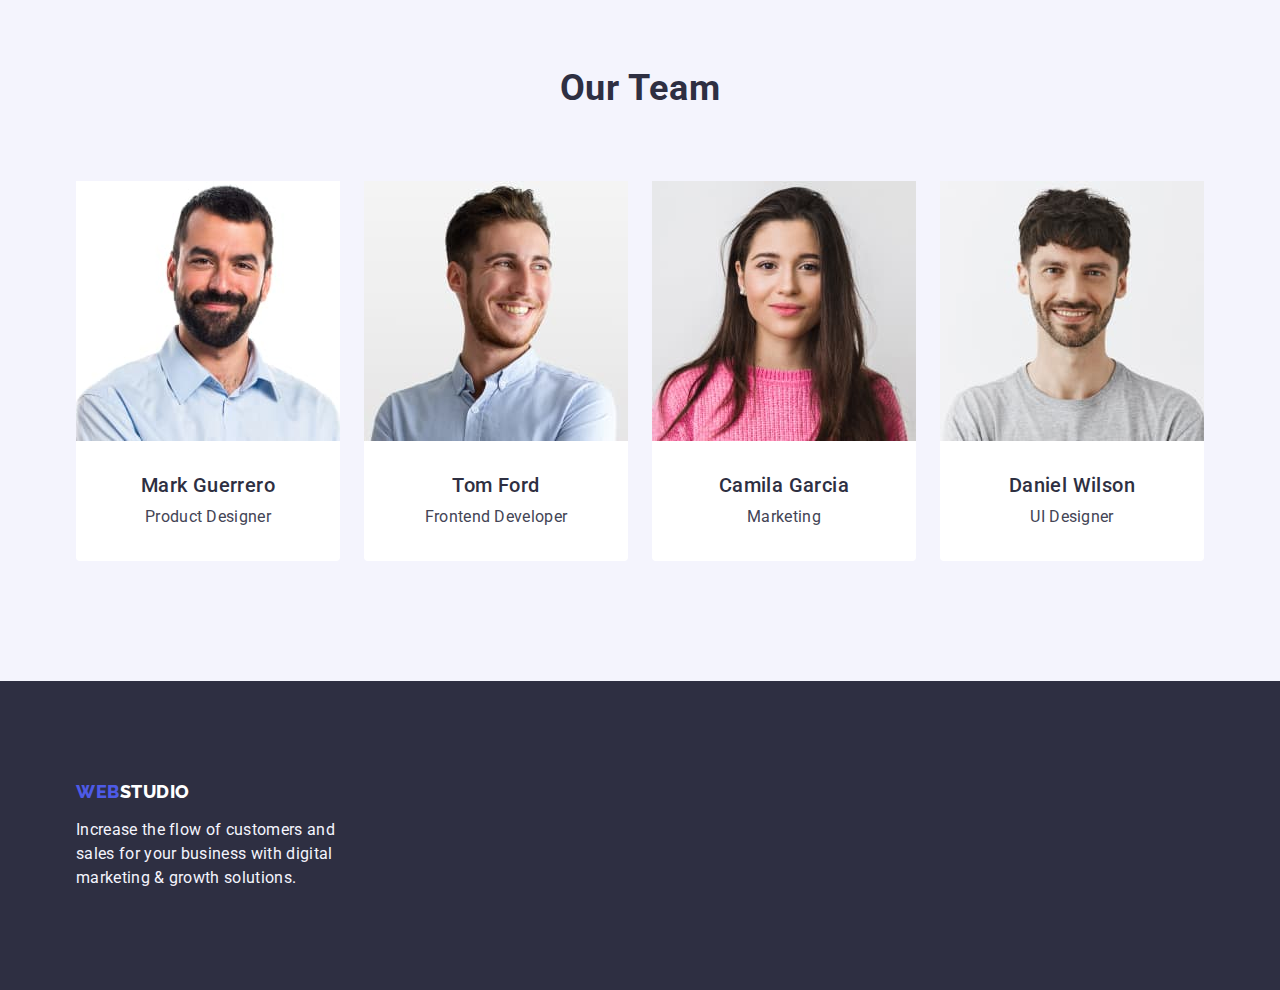
==== commit 25a12686: "up" ====
--- a/index.html
+++ b/index.html
@@ -59,7 +59,7 @@
     <main>
       <section class="section-main dark-theme section">
         <div class="container hero-container">
-          <h1 class="container main-title">
+          <h1 class="main-title">
             Effective Solutions for Your Business
           </h1>
           <button class="button" type="button">Order Service</button>
--- a/css/styles.css
+++ b/css/styles.css
@@ -33,24 +33,23 @@
   color: var(--primary-text-color);
 }
 
-.list {
-  list-style: none;
-}
-
-.link {
-  text-decoration: none;
-}
-
 .container {
   width: 1158px;
-  margin-left: auto;
-  margin-right: auto;
-  padding: 0 15px;
+  margin: 0 auto;
+  padding: 0 15px 0 15px;
 }
 
 .section {
   padding-top: 120px;
   padding-bottom: 120px;
+}
+
+.list {
+  list-style: none;
+}
+
+.link {
+  text-decoration: none;
 }
 
 .dark-theme {
@@ -82,8 +81,6 @@
   display: flex;
   align-items: center;
   justify-content: space-between;
-  padding-top: 24px;
-  padding-bottom: 24px;
 }
 
 .navi-container {
@@ -126,10 +123,12 @@
   font-size: 16px;
   line-height: 1.5;
   letter-spacing: 0.02em;
-}
-
-.navi-list-item .link:hover,
-.navi-list-item .link:focus {
+  padding-top: 24px;
+  padding-bottom: 24px;
+}
+
+.navi-list-item:hover,
+.navi-list-item:focus {
   color: #404bbf;
 }
 
@@ -170,16 +169,13 @@
   margin: 0 auto 48px auto;
 }
 
-.main-title:hover,
-.main-title:focus {
-  background-color: #404bbf;
-  cursor: pointer;
-}
+
 
 .button {
+  display: block;
   margin: auto;
   min-width: 169px;
-  min-height: 56px;
+  height: 56px;
   border: none;
   padding: 16px 32px 16px 32px;
   text-align: center;
@@ -397,14 +393,14 @@
   line-height: 1.5;
   letter-spacing: 0.04em;
   color: #4d5ae5;
-  background-color: #f4f4fd;
-  cursor: pointer;
+  background-color: #f4f4fd;  
 }
 
 .button-item:hover,
 .button-item:focus {
   color: #ffffff;
   background-color: #404bbf;
+  cursor: pointer;
 }
 
 .features-title {
@@ -446,3 +442,64 @@
   letter-spacing: 0.02em;
   color: #f4f4fd;
 }
+
+.list-button {
+  display: flex;
+  justify-content: center;
+  margin: 0 auto;
+  gap: 24px;
+  margin-bottom: 72px;
+}
+
+.button-nav {
+  padding-top: 96px;
+}
+
+.button-item {
+  font-family: inherit;
+  font-weight: 500;
+  font-size: 16px;
+  line-height: 1.5;
+  letter-spacing: 0.04em;
+  color: var(--primary-button-color);
+  background: var(--primary-button-background-color);
+  border: 1px solid #e7e9fc;
+  border-radius: 4px;
+  padding: 12px 24px;
+}
+
+.button-item:hover,
+.button-item:focus {
+  background-color: #404bbf;
+  color: #ffffff;
+  cursor: pointer;
+  border: 1px solid transparent;
+}
+
+.title {
+  font-weight: 700;
+  font-size: 36px;
+  line-height: 1.1;
+  letter-spacing: 0.02em;
+  text-transform: capitalize;
+  color: #2e2f42;
+}
+
+
+.features-title {
+  margin-bottom: 8px;
+}
+.project-list {
+  display: flex;
+  flex-wrap: wrap;
+  column-gap: 24px;
+  row-gap: 48px;
+  flex-basis: calc(100% - 72px / 3);
+  margin-bottom: 8px;
+}
+
+.project-item {
+  padding: 32px 16px;
+  border: 1px solid #e7e9fc;
+  border-top: none;
+}
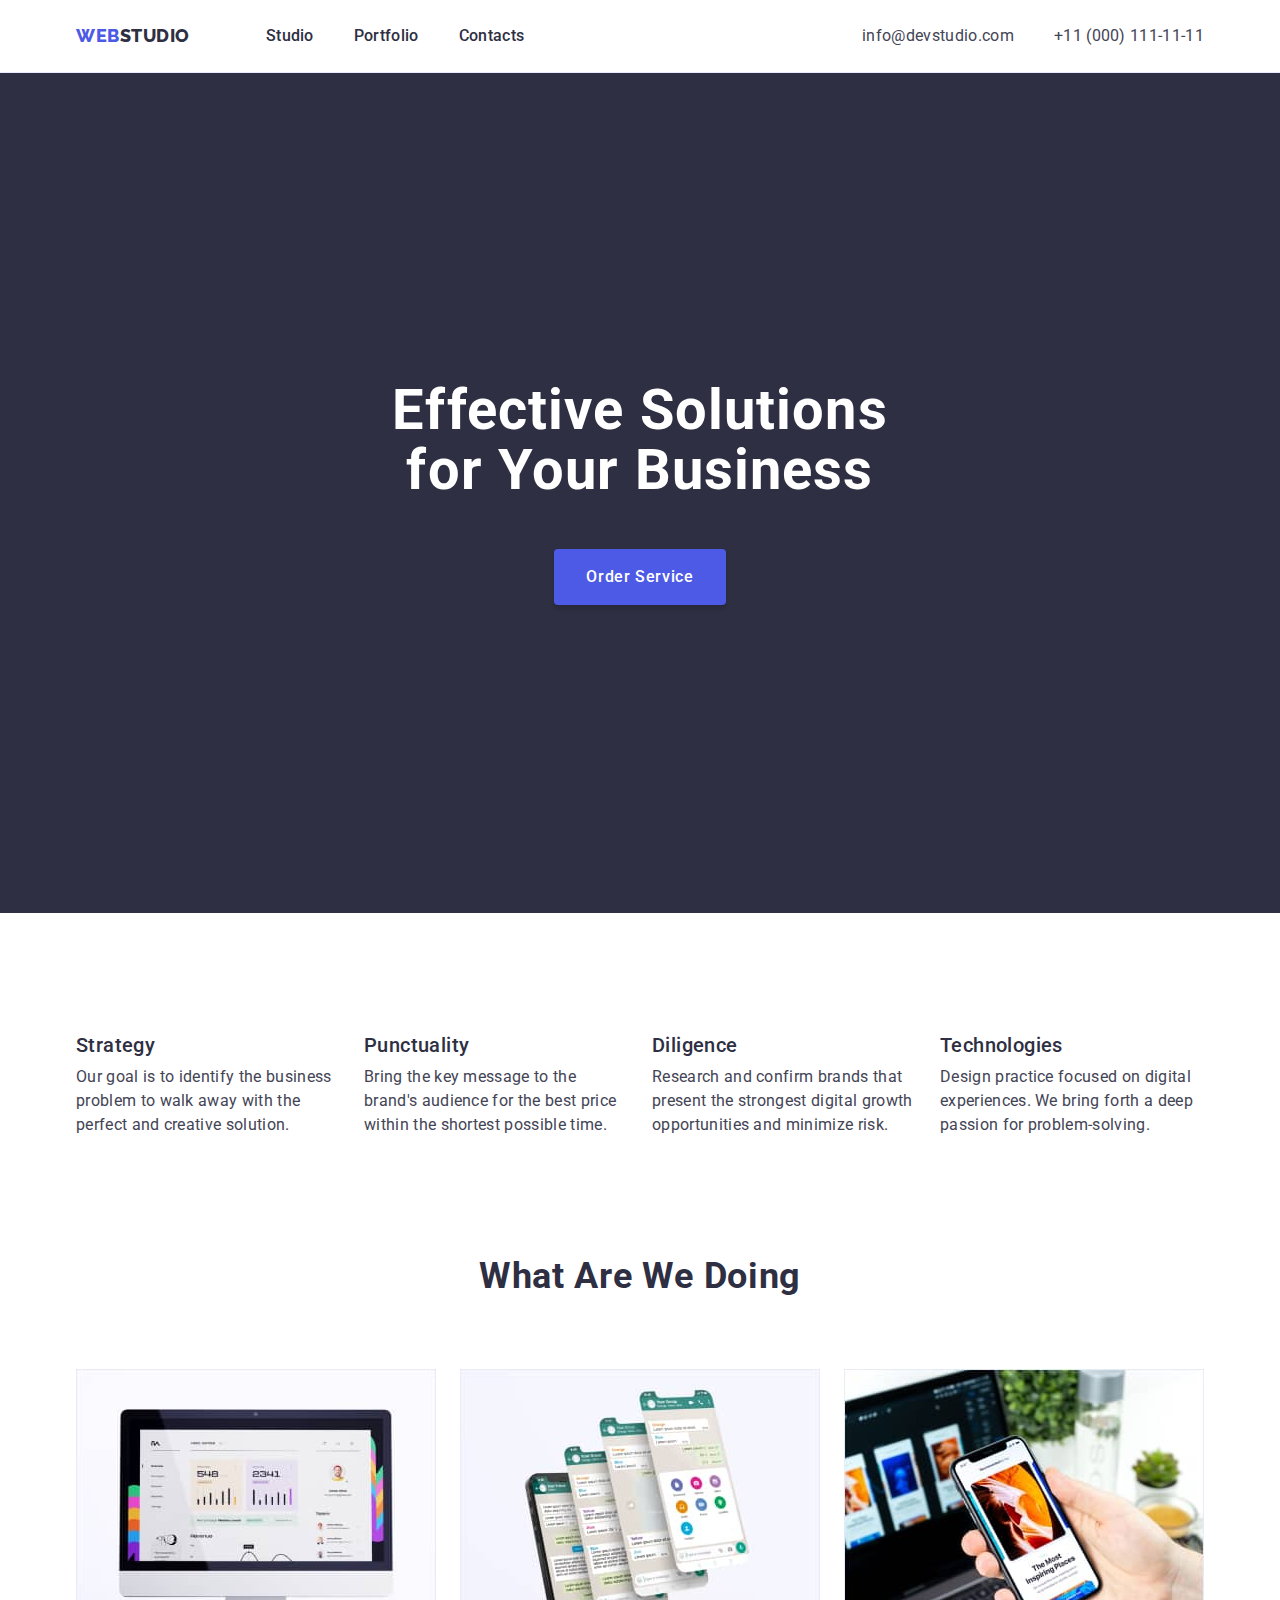
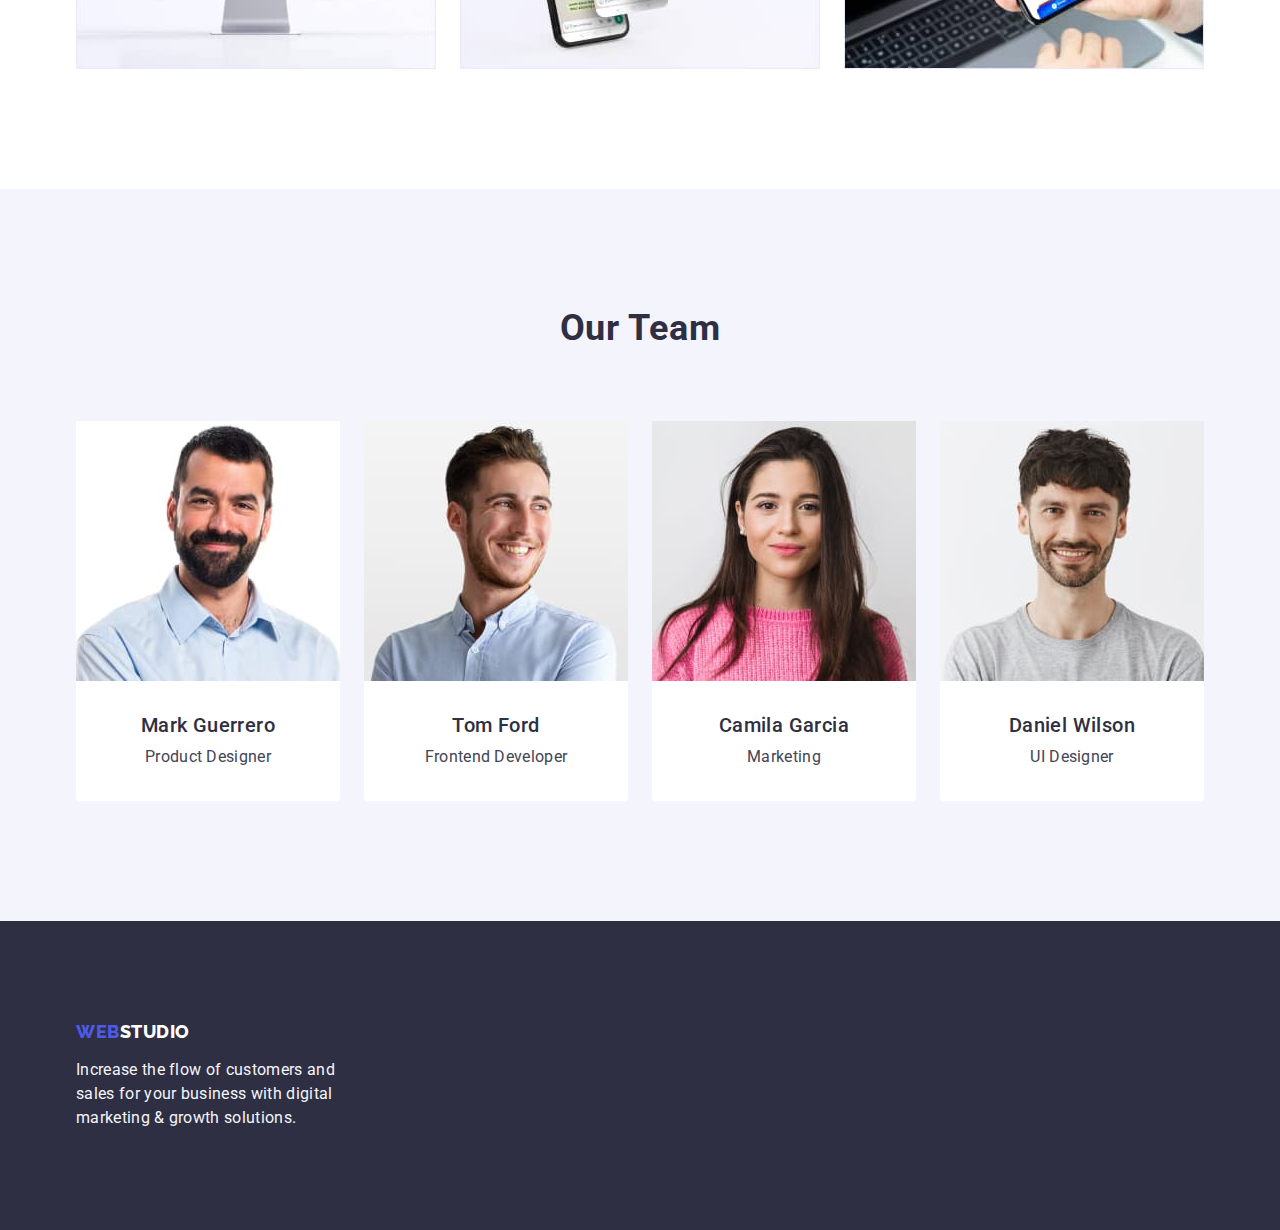
==== commit e0076596: "up" ====
--- a/index.html
+++ b/index.html
@@ -67,7 +67,7 @@
       </section>
       <section class="section section-subtitle">
         <div class="container">
-          <h2 class="middle-subtitle" hidden>Features</h2>
+          <h2 class="middle-subtitle visually-hidden">Features</h2>
           <ul class="list subtitle-container">
             <li class="subtitle-list">
               <h3 class="subtitle-features">Strategy</h3>
--- a/css/styles.css
+++ b/css/styles.css
@@ -150,13 +150,13 @@
 }
 
 .section-main {
-  background: #2e2f42;
+  background: #2e2f42; 
+}
+
+.hero-container {
+  text-align: center;
+  margin: 0 auto;
   padding: 188px 0;
-}
-
-.hero-container {
-  text-align: center;
-  margin: 0 auto;
 }
 
 .main-title {
@@ -472,7 +472,6 @@
 .button-item:focus {
   background-color: #404bbf;
   color: #ffffff;
-  cursor: pointer;
   border: 1px solid transparent;
 }
 
